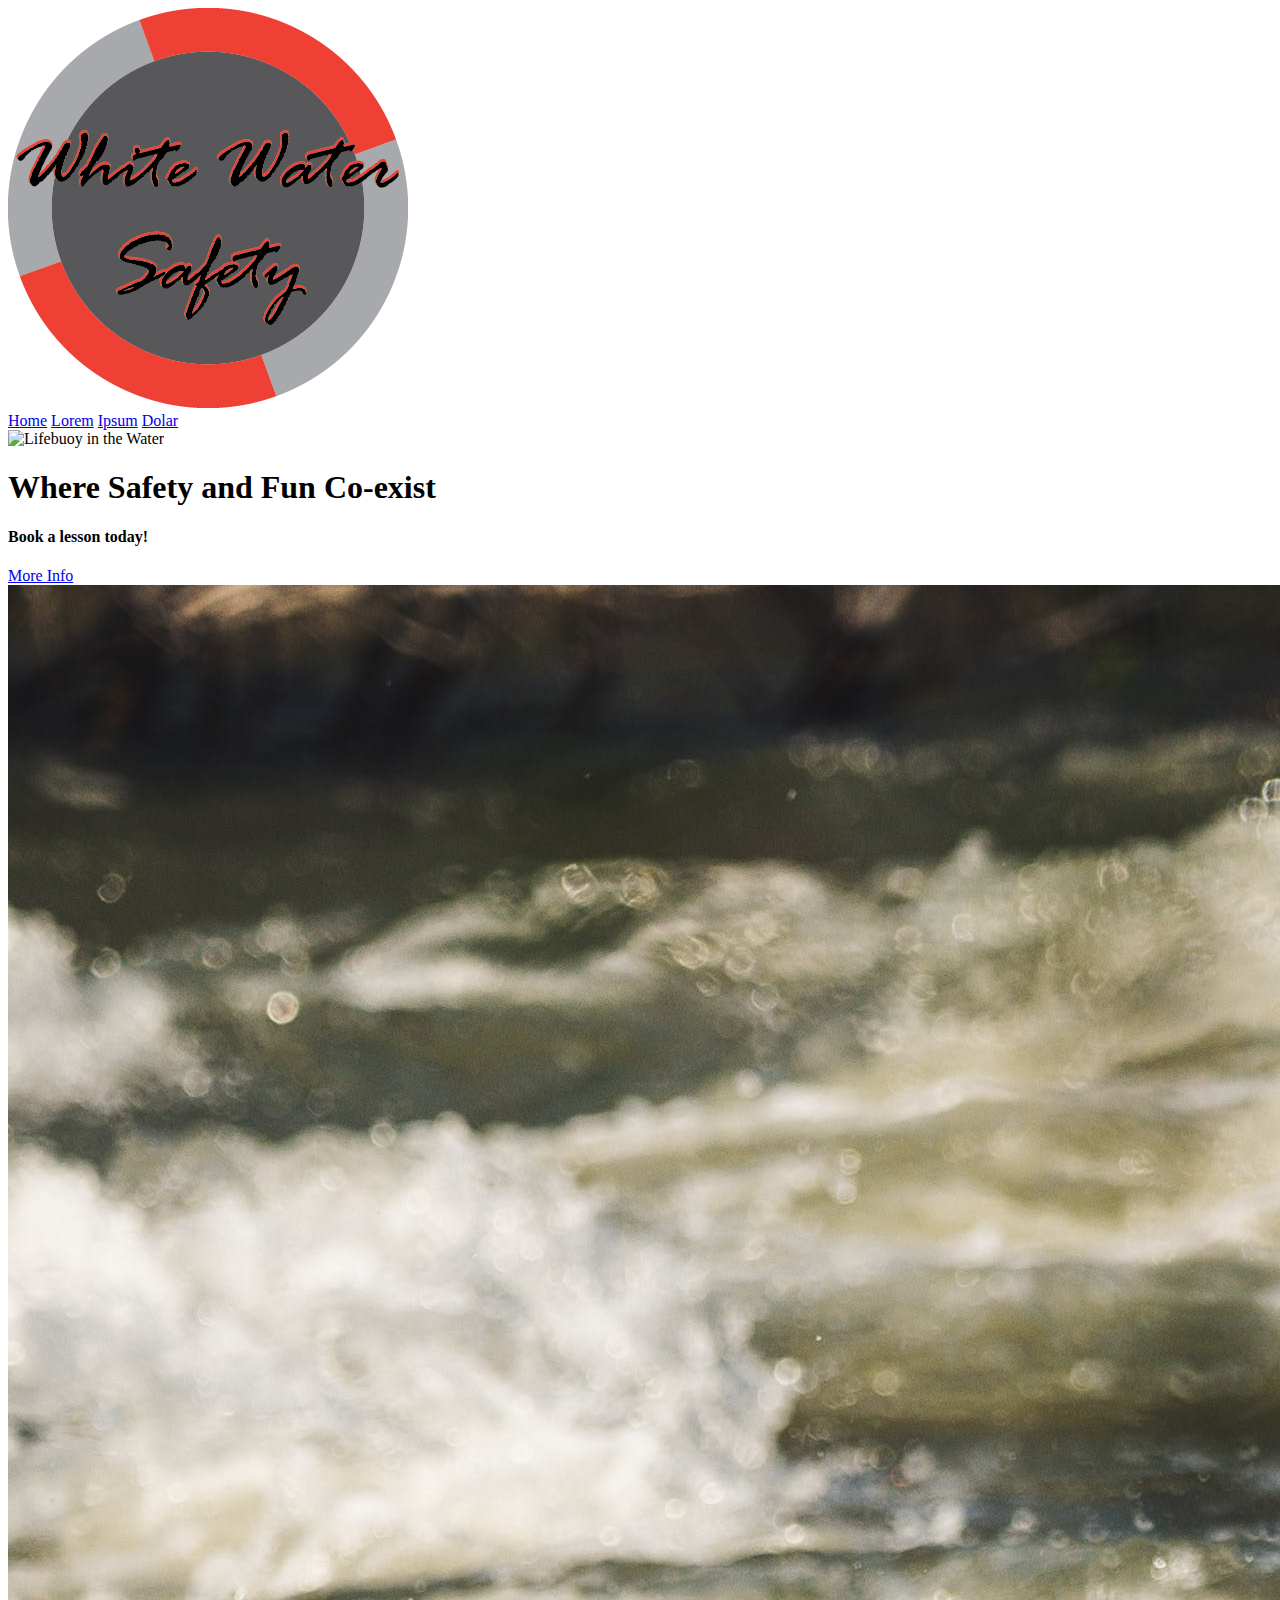
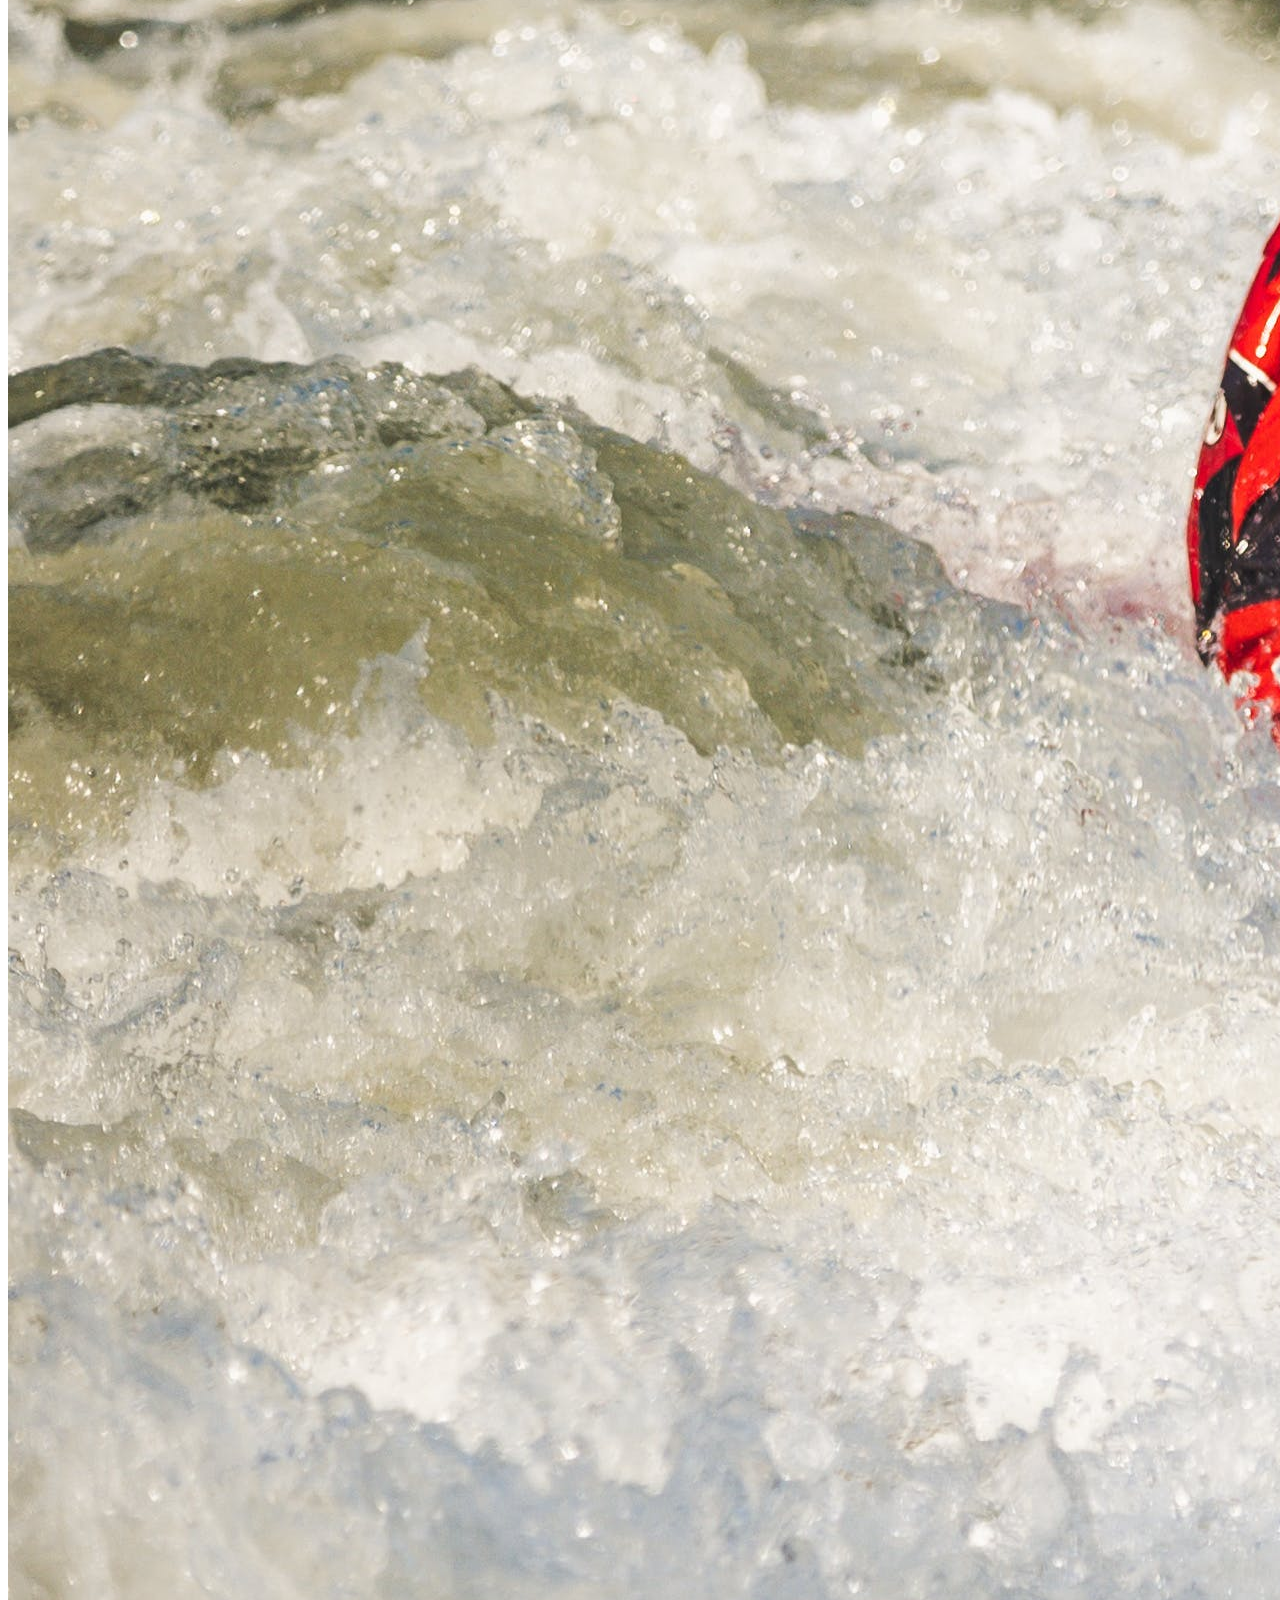
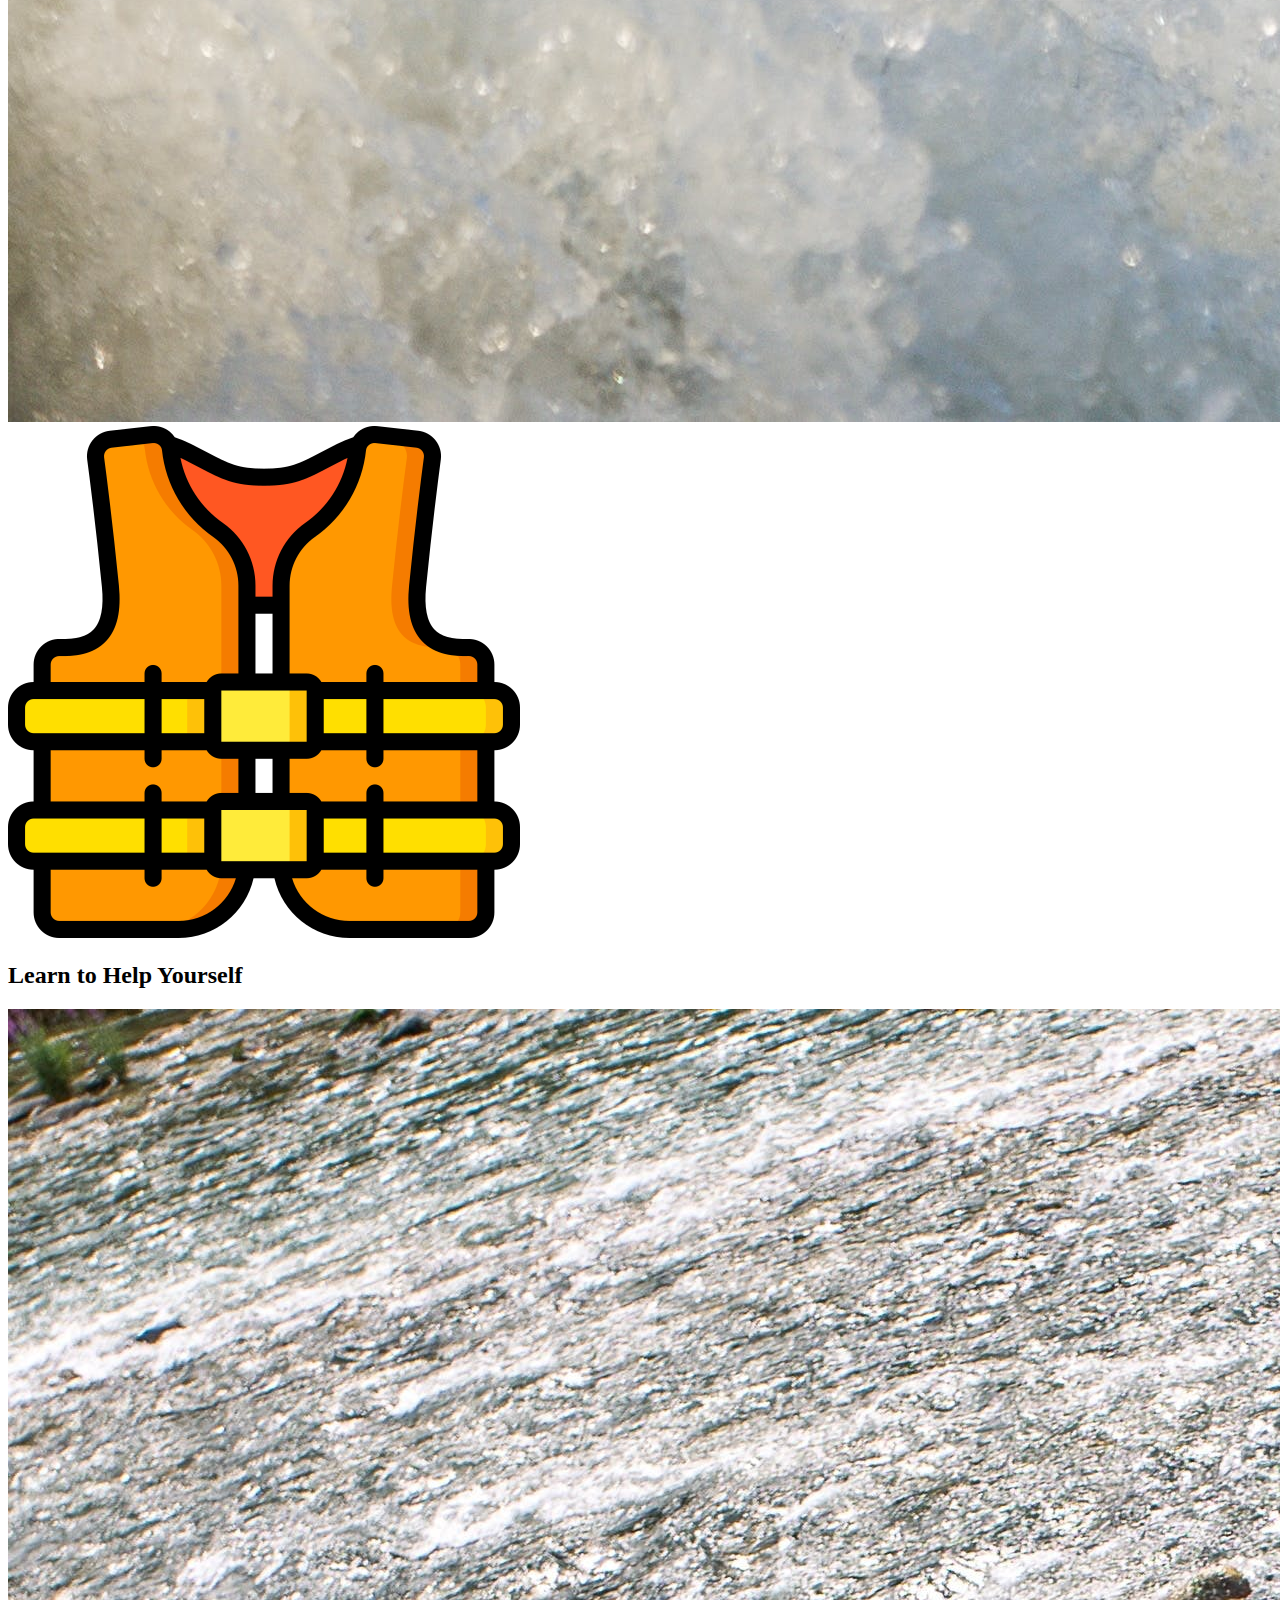
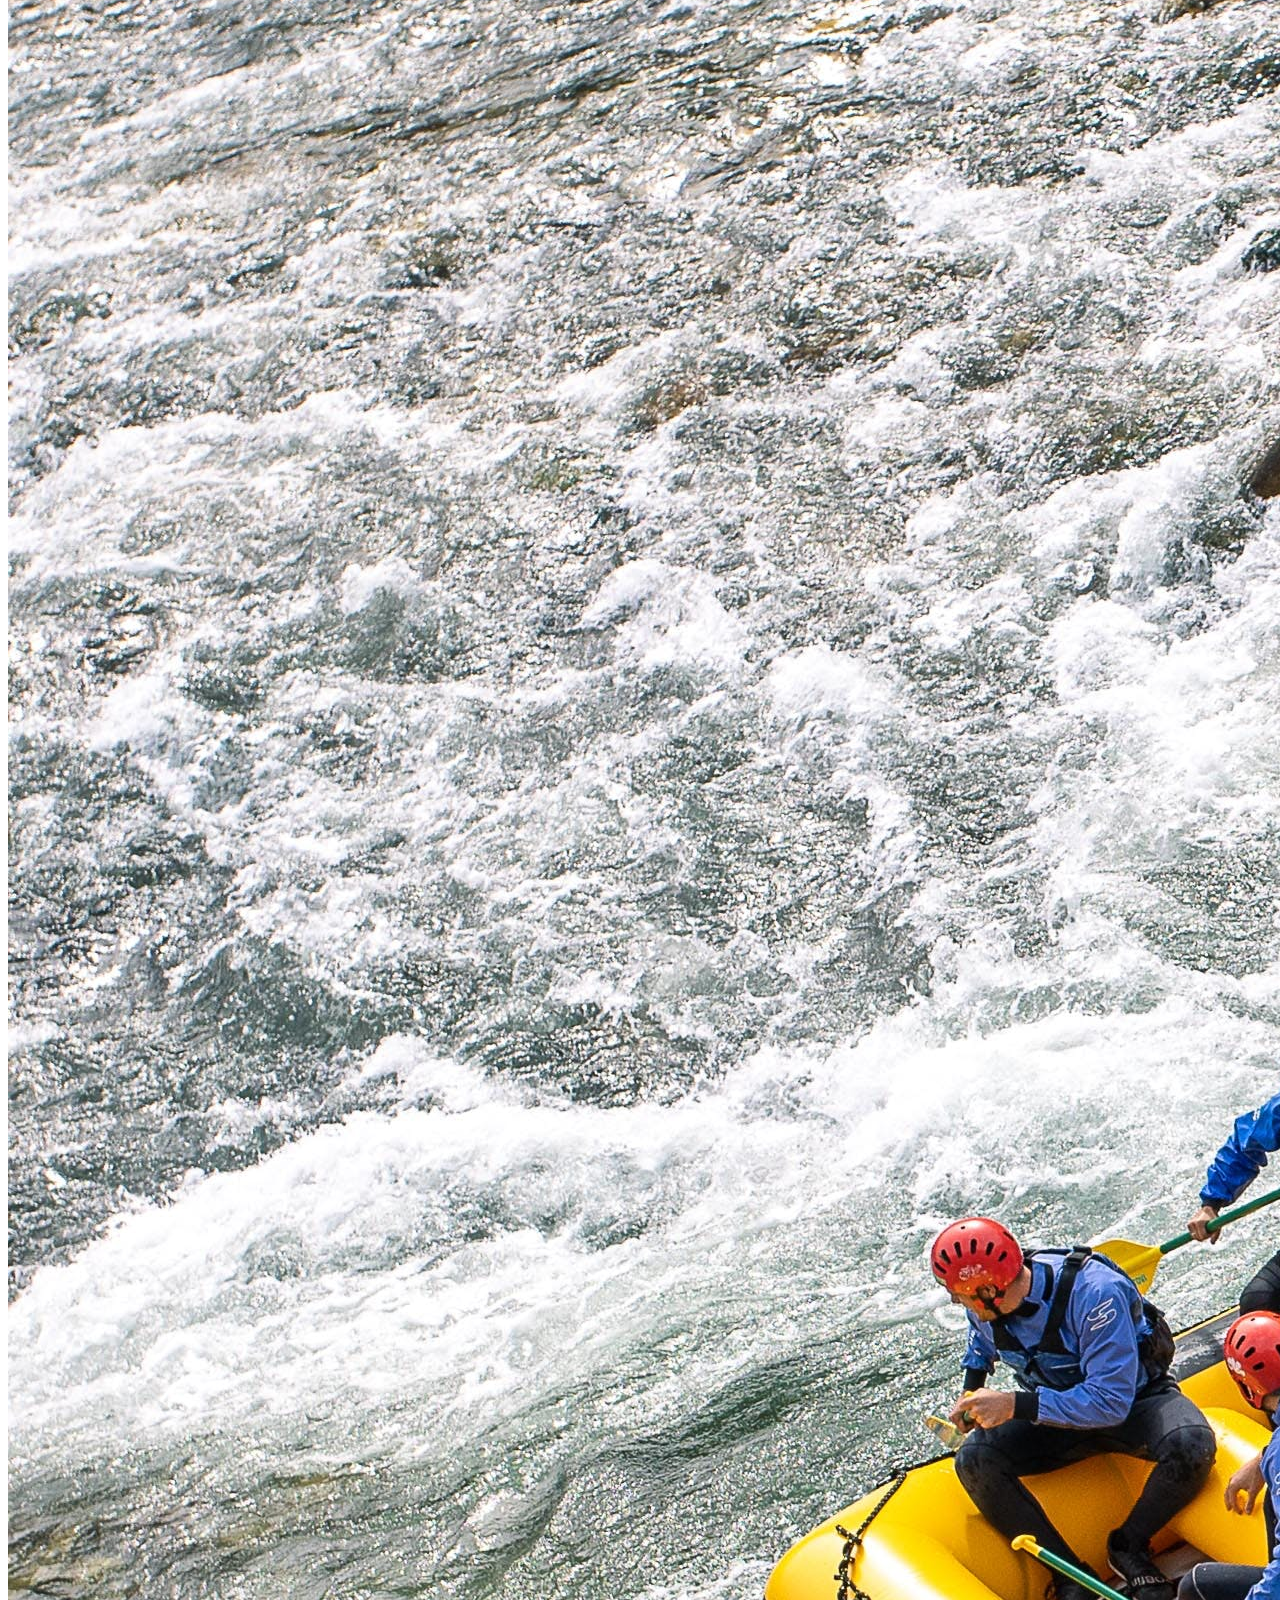
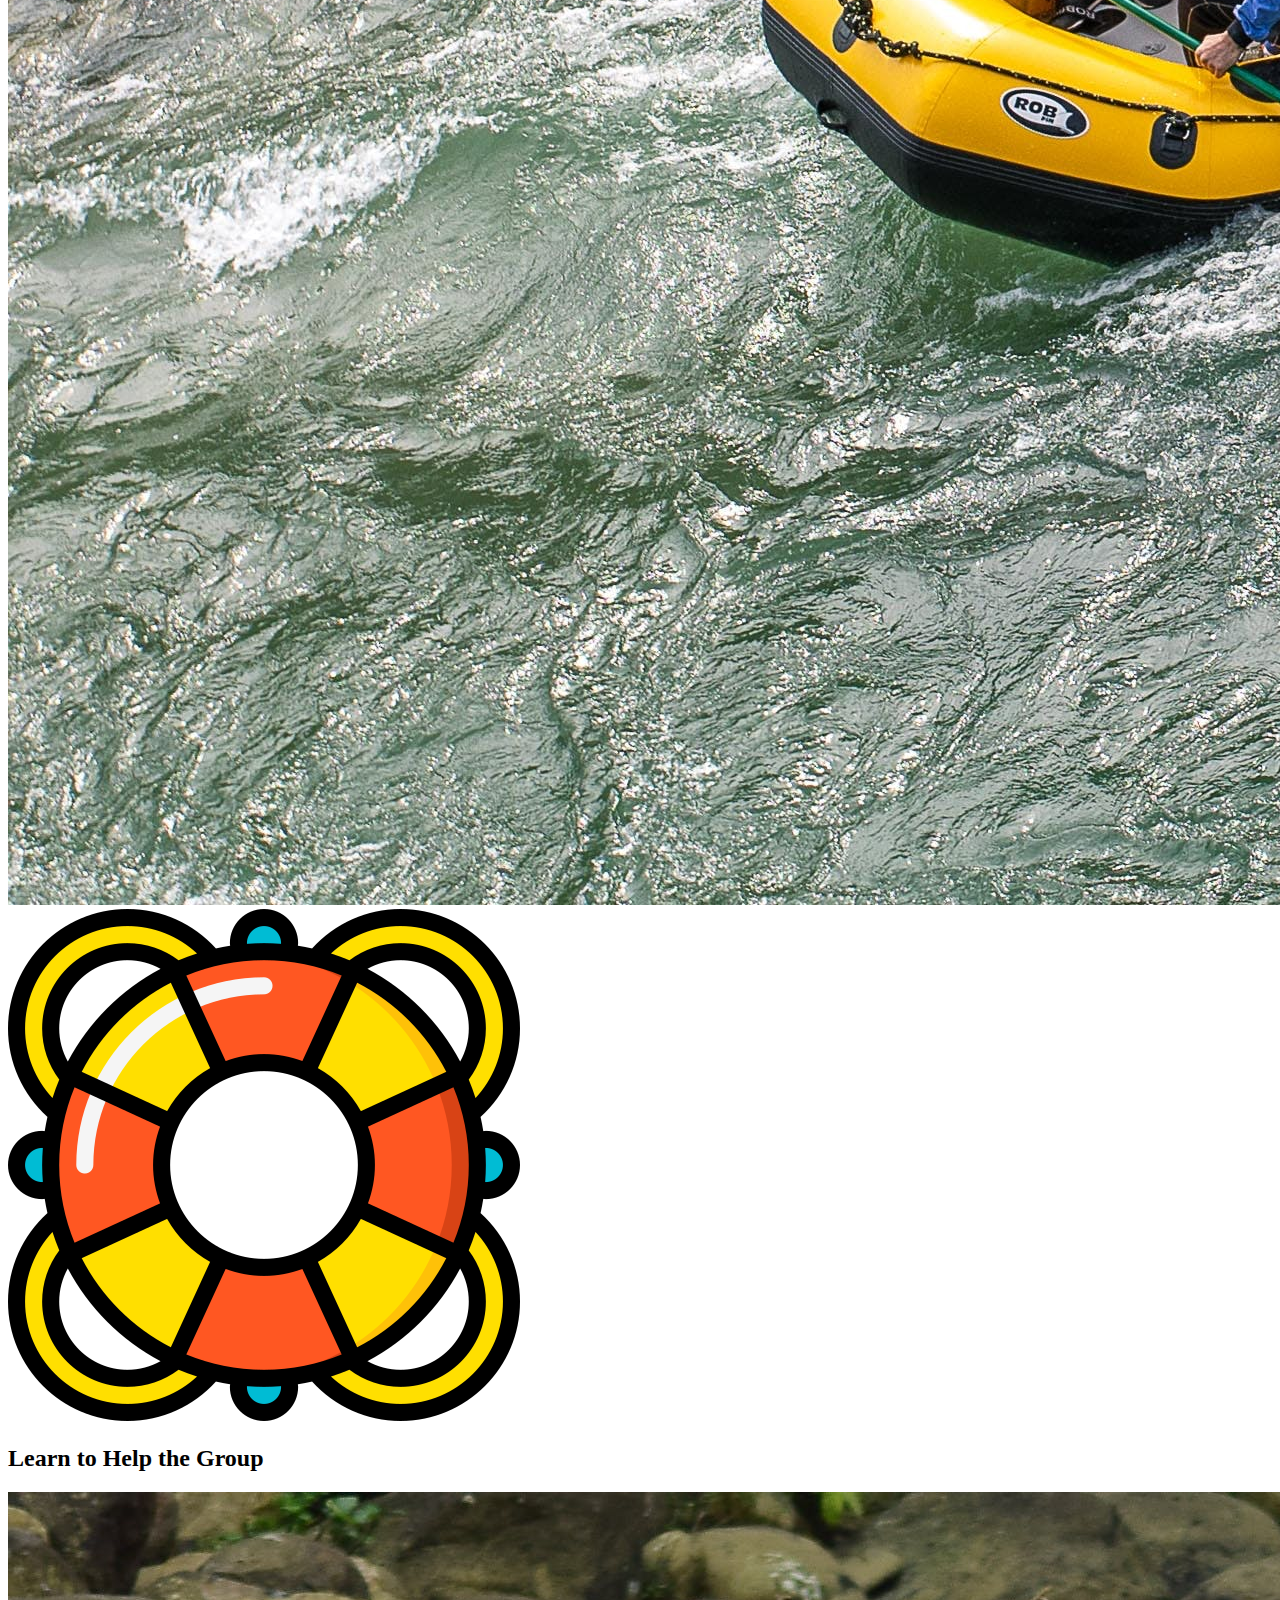
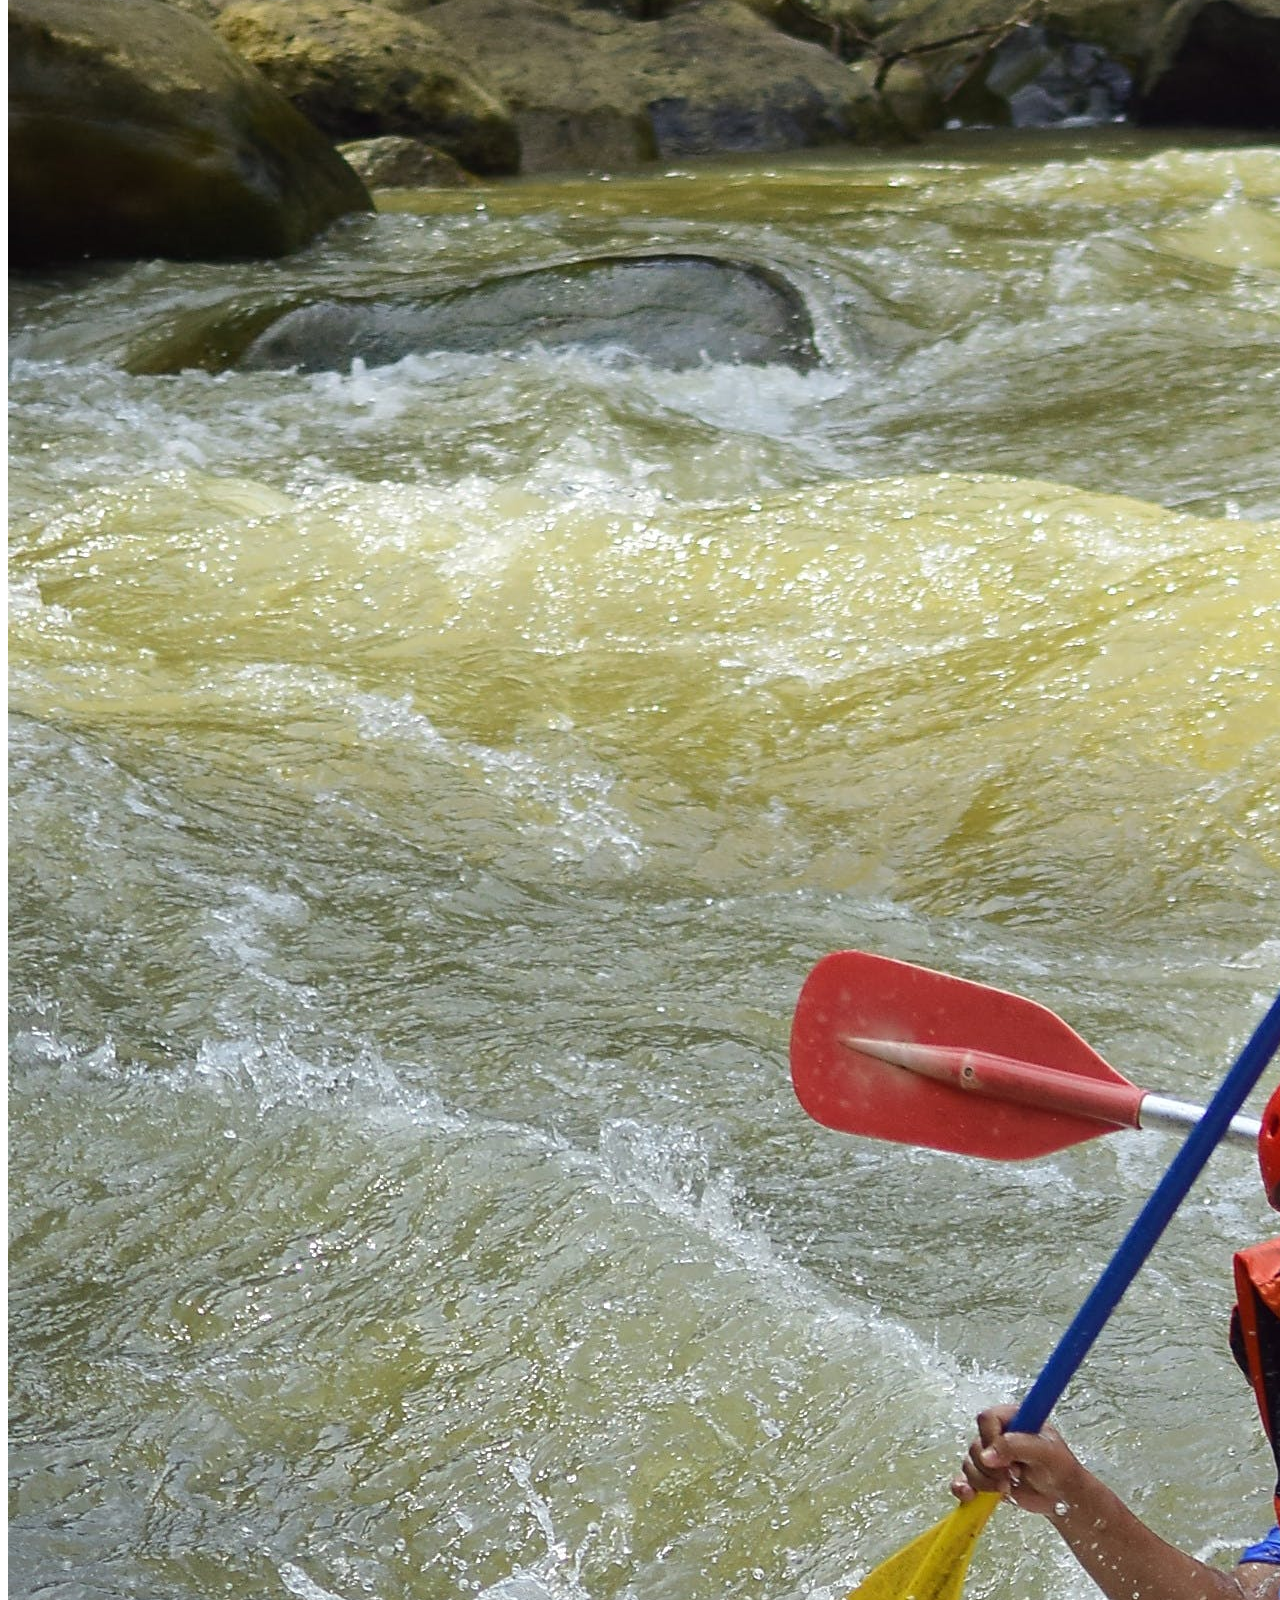
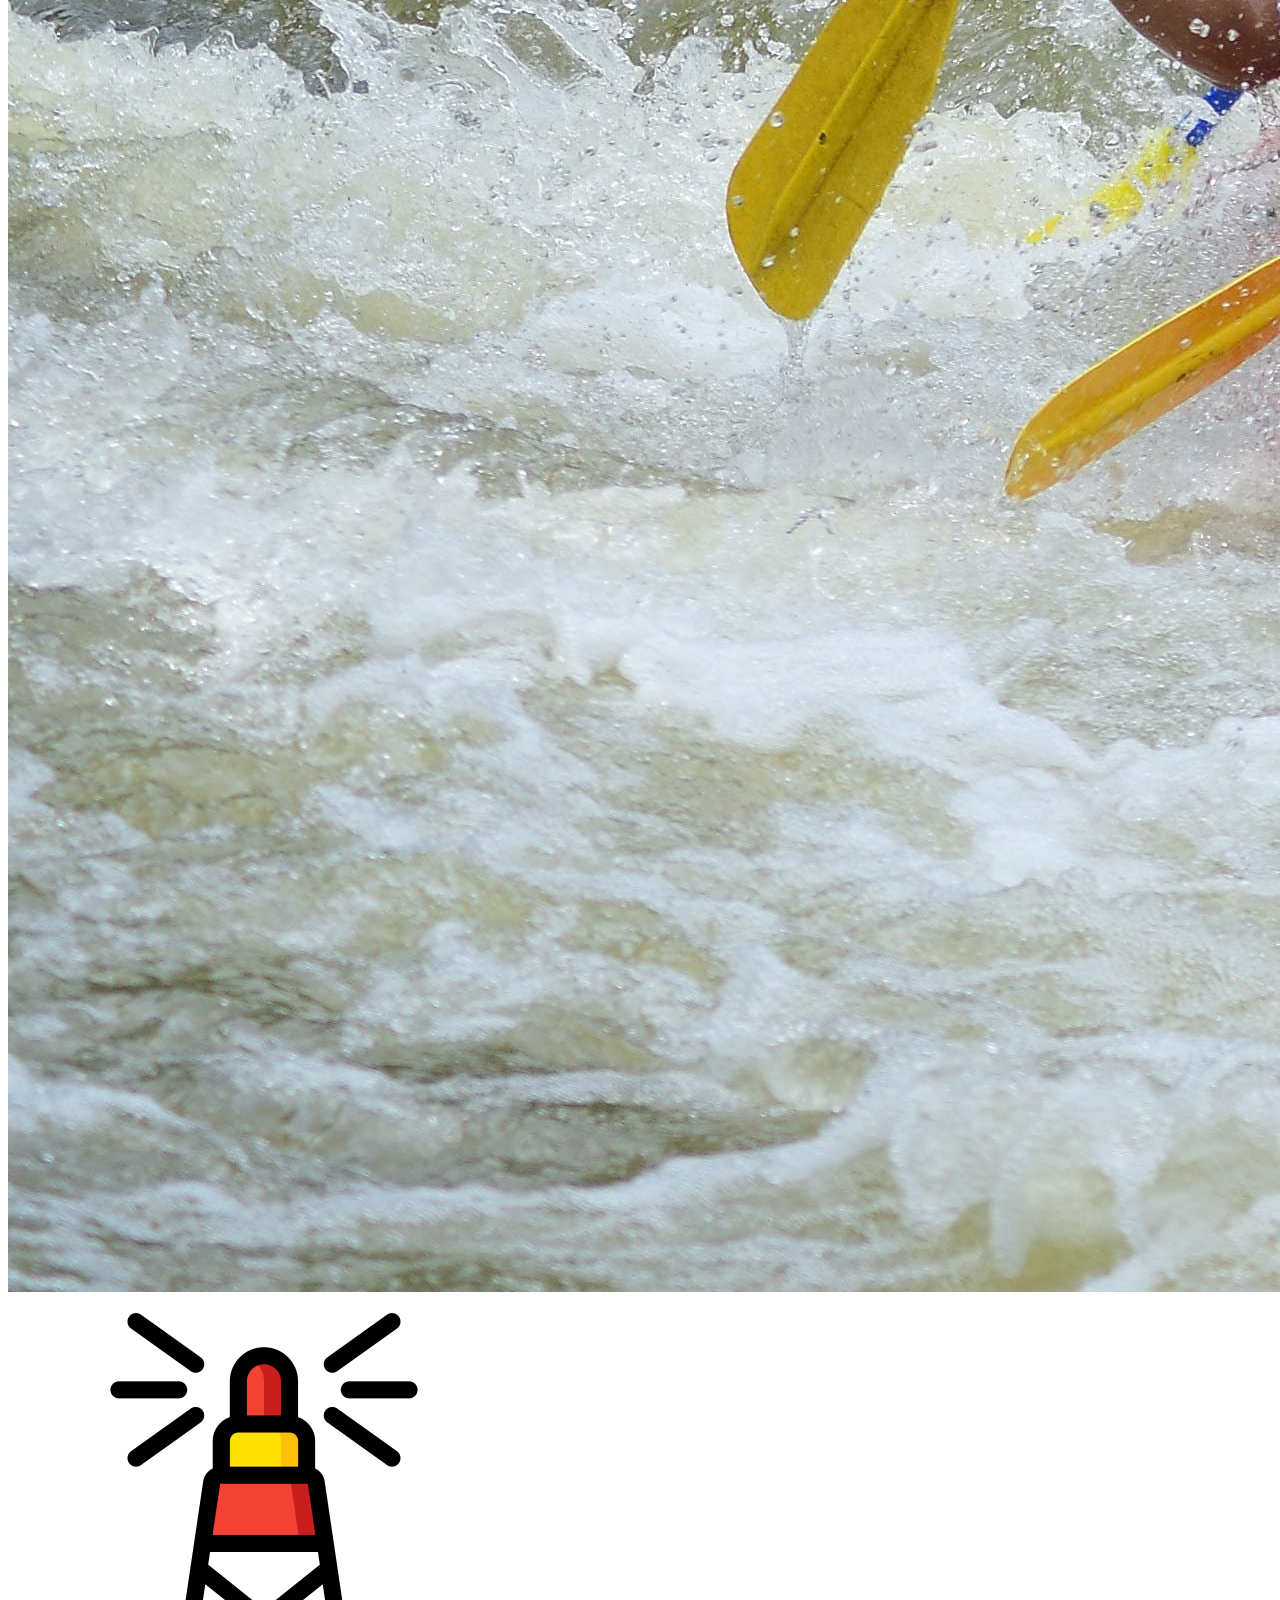
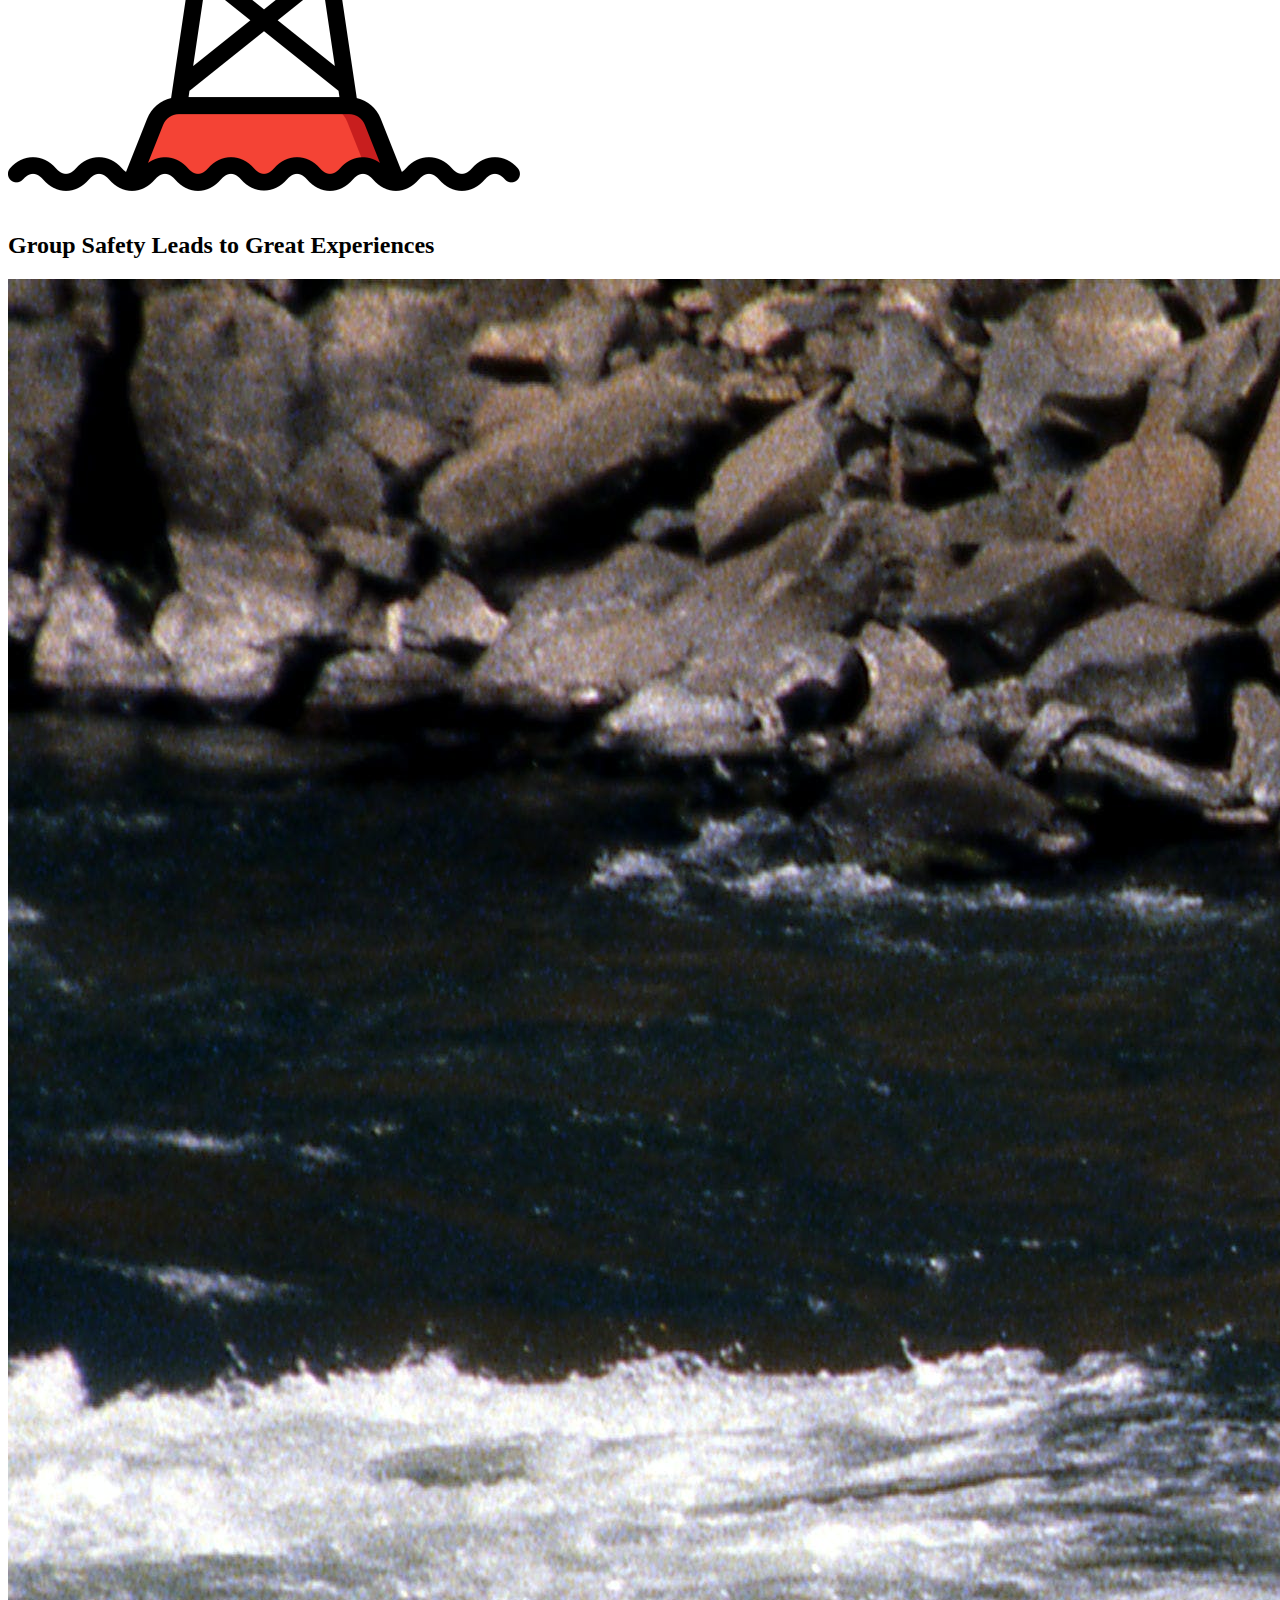
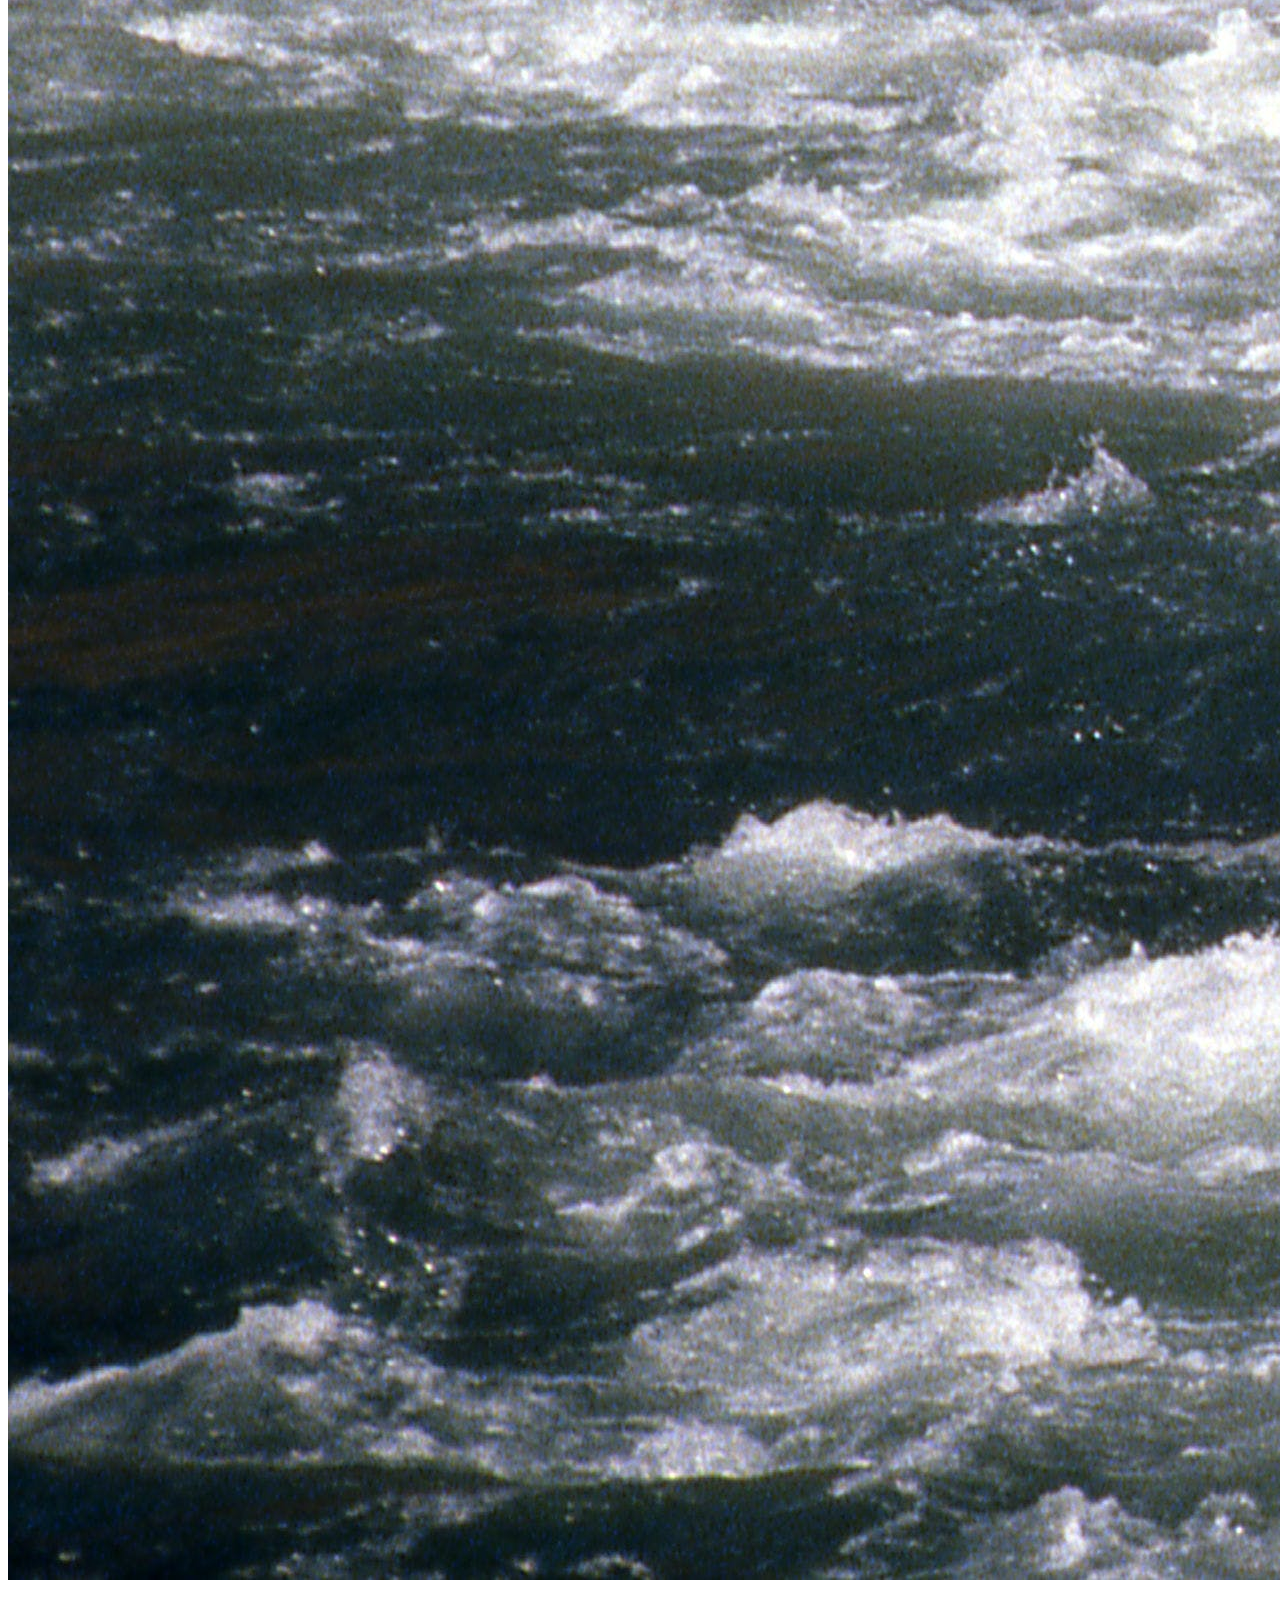
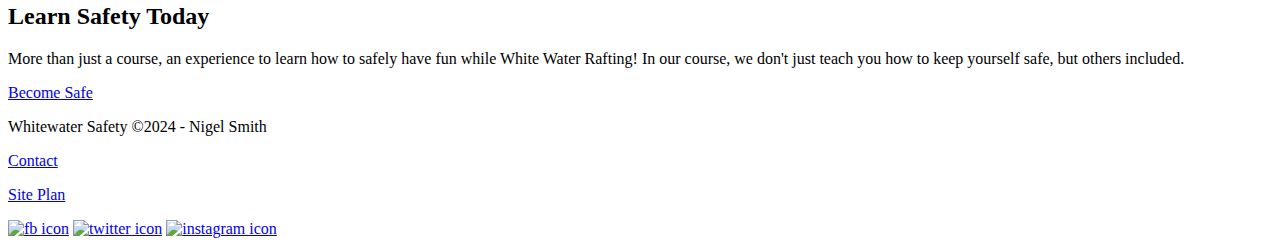
==== wwr/index.html @ cc7f94dc "Big changes" ====
<!DOCTYPE html>
<html lang="en">
<head>
    <meta charset="UTF-8">
    <meta http-equiv="X-UA-Compatible" content="IE=edge">
    <meta name="viewport" content="width=device-width, initial-scale=1.0">
    <title>Whitewater Rafting Safety | Home</title>
</head>
<body>
    <header>
        <a href="#"><img src="img/wws-logo.png" alt="cover image of rafting"></a>
        <nav>
            <a href="#">Home</a>
            <a href="#">Lorem</a>
            <a href="#">Ipsum</a>
            <a href="#">Dolar</a>
        </nav>
    </header>
    <div id="hero">
        <div>
            <img src="img/hero.jpg" alt="Lifebuoy in the Water">
        </div>
        <section id="hero-text">
            <h1>Where Safety and Fun Co-exist</h1>
            <h4>Book a lesson today!</h4>
            <div class="button-box">
                <a href="#contact">More Info</a>
            </div>
        </section>
    </div>
    <main class="home-grid">
        <section class="card-one">
            <img src="img/single.jpg" alt="Solo Raft">
            <img src="img/life-jacket.png" alt="Life Jacket Icon">
            <h2>Learn to Help Yourself</h2>
        </section>
        <section class="card-two">
            <img src="img/group-far.jpg" alt="Group On Raft Far">
            <img src="img/life-ring.png" alt="Life Ring Icon">
            <h2>Learn to Help the Group</h2>
        </section>
        <section class="card-three">
            <img src="img/group-happy.jpg" alt="Group on Raft Happy">
            <img src="img/buoy.png" alt="Buoy Icon">
            <h2>Group Safety Leads to Great Experiences</h2>
        </section>
        <img src="img/group-trouble.jpg" class="msg-img" alt="Group On Raft in Trouble"> 
        <section class="msg">            
            <h2>Learn Safety Today</h2>
            <p>More than just a course, an experience to learn how to safely have fun while White Water Rafting! In our course, we don't just teach you how to keep yourself safe, but others included.</p>
            <a href="one.html" class="join">Become Safe</a>
        </section>
    </main>
    <footer>
        <p> Whitewater Safety &copy;2024 - Nigel Smith</p>
        <p><a href="contact.html">Contact</a></p>
        <p><a href="site-plan-rafting.html">Site Plan</a></p>
        <div class="social">
            <a href="https://facebook.com"><img src="images/facebook.png" alt="fb icon"></a>
            <a href="https://twitter.com"><img src="images/twitter.png" alt="twitter icon"></a>
            <a href="https://instagram.com"><img src="images/instagram.png" alt="instagram icon"></a>
        </div>
    </footer>
</body>
</html>
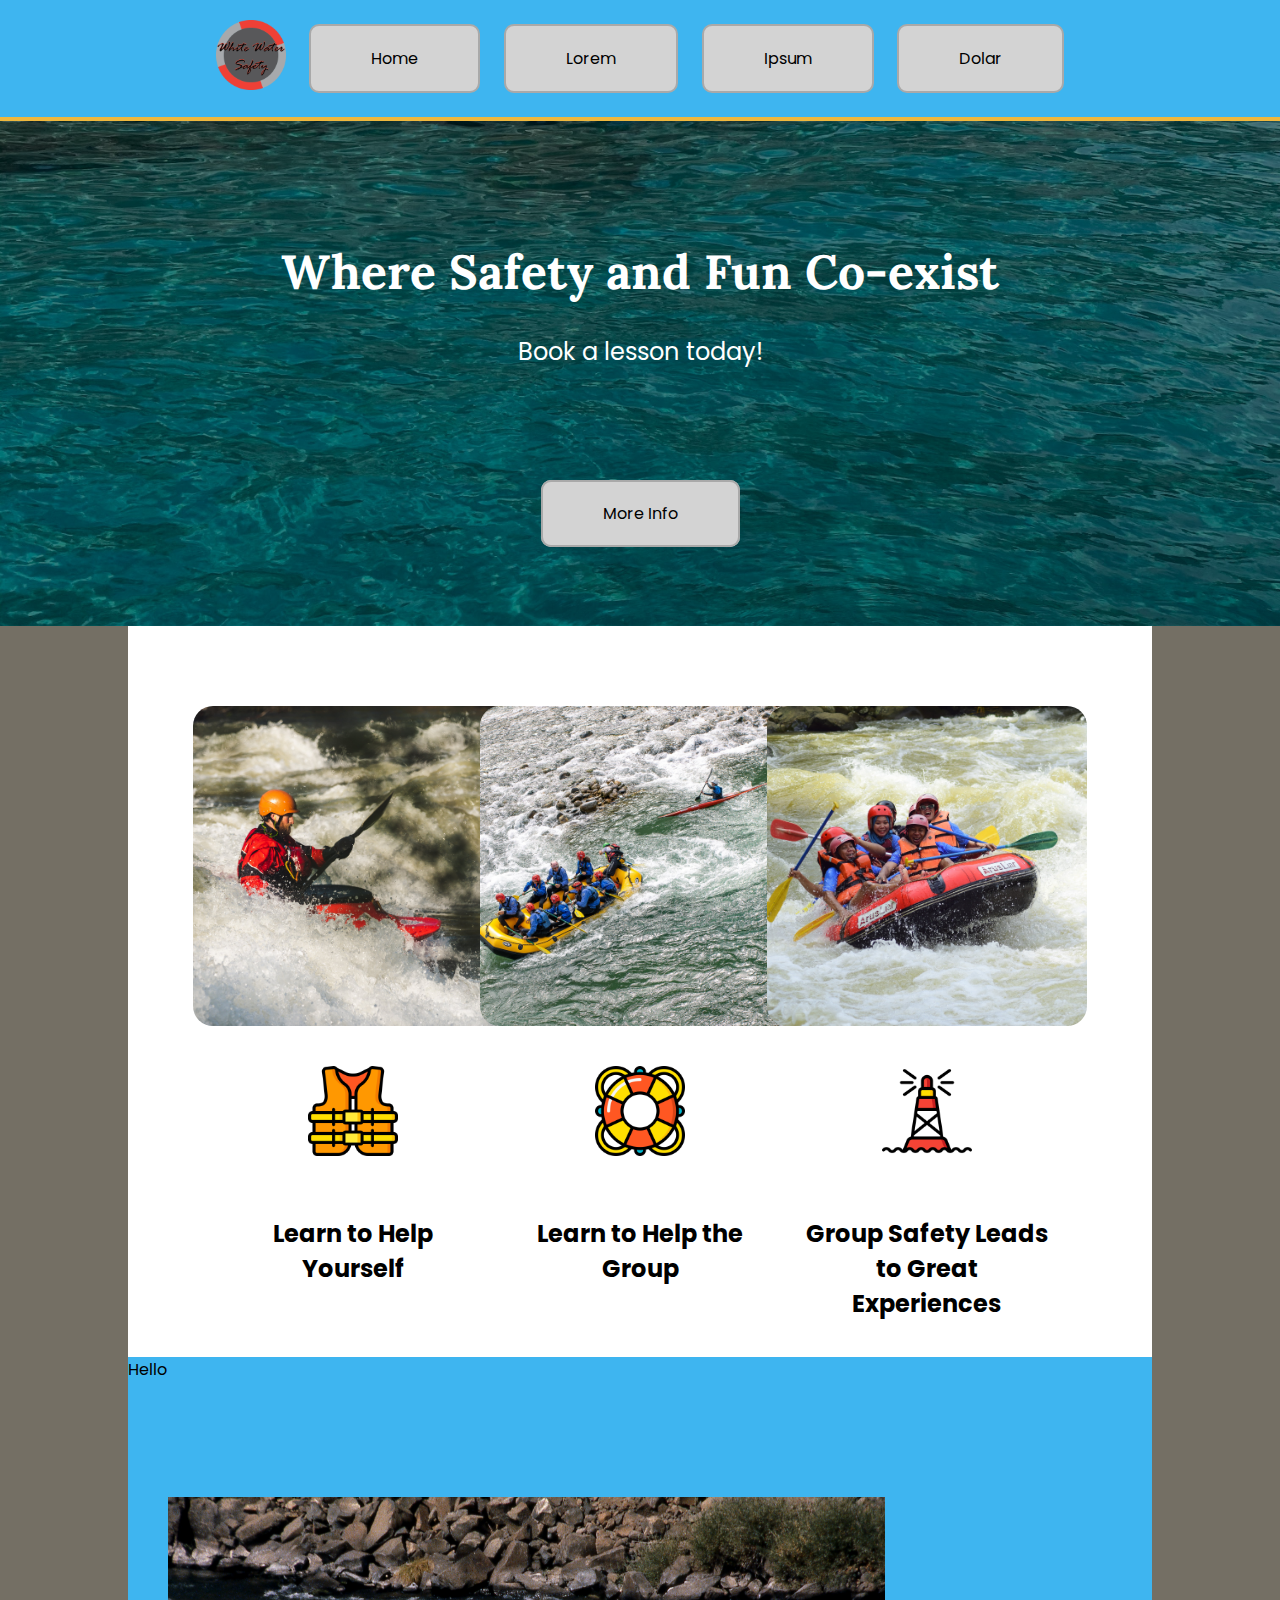
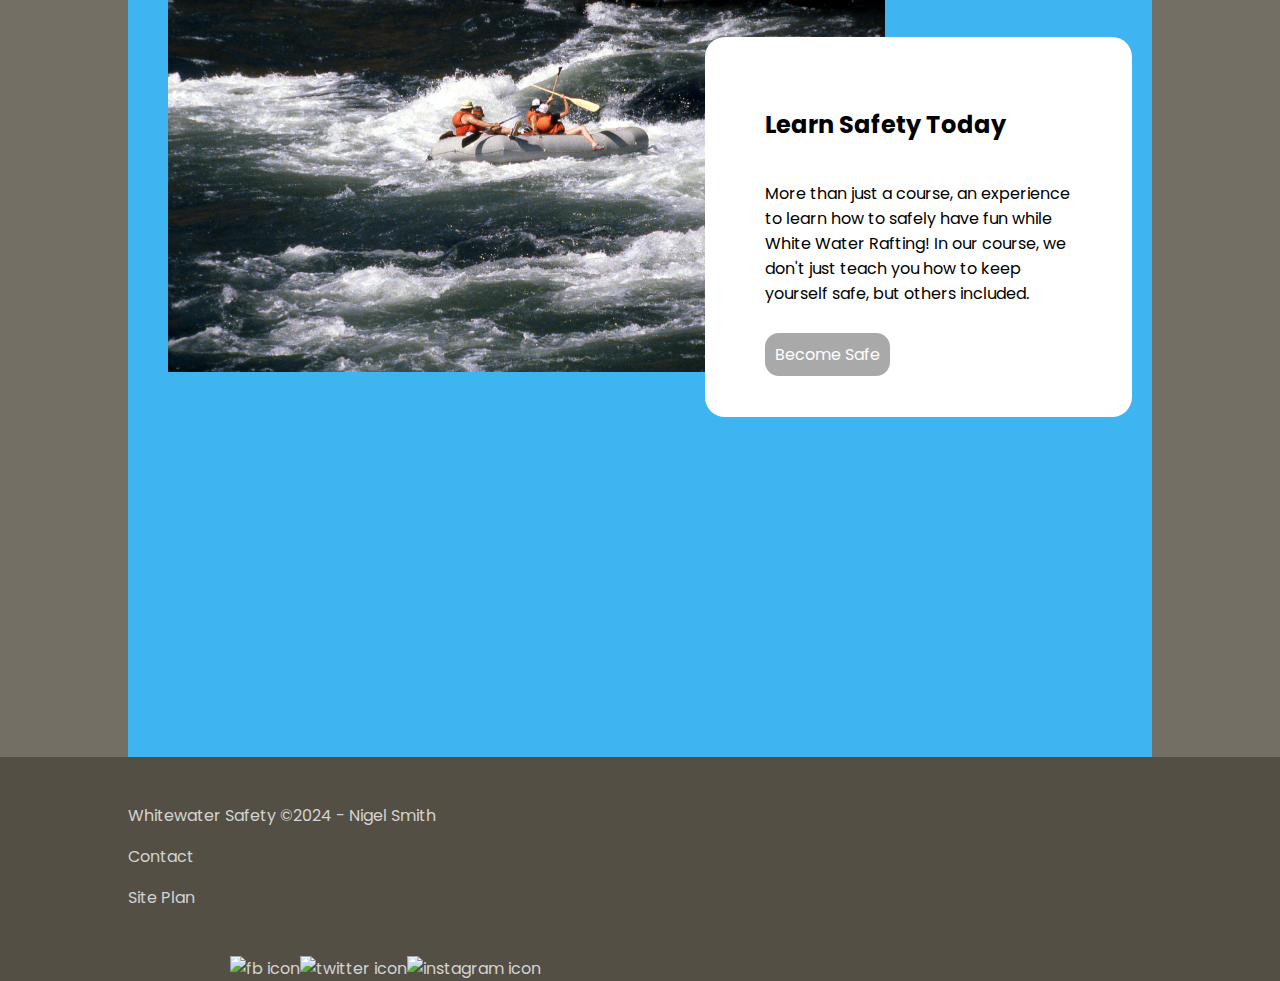
==== commit 0457c006: "big change" ====
--- a/wwr/index.html
+++ b/wwr/index.html
@@ -4,61 +4,71 @@
     <meta charset="UTF-8">
     <meta http-equiv="X-UA-Compatible" content="IE=edge">
     <meta name="viewport" content="width=device-width, initial-scale=1.0">
+    <link rel="stylesheet" href="styles/main.css">
+    <link rel="preconnect" href="https://fonts.googleapis.com">
+    <link rel="preconnect" href="https://fonts.gstatic.com" crossorigin>
+    <link href="https://fonts.googleapis.com/css2?family=Bebas+Neue&family=Lora:ital,wght@0,400;0,500;0,600;1,400;1,500;1,600&family=Poppins:ital,wght@0,300;0,400;0,600;1,300;1,400;1,600&display=swap" rel="stylesheet">  
     <title>Whitewater Rafting Safety | Home</title>
 </head>
 <body>
     <header>
-        <a href="#"><img src="img/wws-logo.png" alt="cover image of rafting"></a>
         <nav>
-            <a href="#">Home</a>
-            <a href="#">Lorem</a>
-            <a href="#">Ipsum</a>
-            <a href="#">Dolar</a>
+            <a href="#"><img class="logo-img" src="img/wws-logo.png" alt="cover image of rafting"></a>  
+            <a href="#" class="button">Home</a>
+            <a href="#" class="button">Lorem</a>
+            <a href="#" class="button">Ipsum</a>
+            <a href="#" class="button">Dolar</a>
         </nav>
     </header>
     <div id="hero">
-        <div>
-            <img src="img/hero.jpg" alt="Lifebuoy in the Water">
-        </div>
         <section id="hero-text">
             <h1>Where Safety and Fun Co-exist</h1>
             <h4>Book a lesson today!</h4>
             <div class="button-box">
-                <a href="#contact">More Info</a>
+                <a href="#contact" class="button">More Info</a>
             </div>
         </section>
     </div>
     <main class="home-grid">
-        <section class="card-one">
-            <img src="img/single.jpg" alt="Solo Raft">
-            <img src="img/life-jacket.png" alt="Life Jacket Icon">
-            <h2>Learn to Help Yourself</h2>
-        </section>
-        <section class="card-two">
-            <img src="img/group-far.jpg" alt="Group On Raft Far">
-            <img src="img/life-ring.png" alt="Life Ring Icon">
-            <h2>Learn to Help the Group</h2>
-        </section>
-        <section class="card-three">
-            <img src="img/group-happy.jpg" alt="Group on Raft Happy">
-            <img src="img/buoy.png" alt="Buoy Icon">
-            <h2>Group Safety Leads to Great Experiences</h2>
-        </section>
-        <img src="img/group-trouble.jpg" class="msg-img" alt="Group On Raft in Trouble"> 
-        <section class="msg">            
-            <h2>Learn Safety Today</h2>
-            <p>More than just a course, an experience to learn how to safely have fun while White Water Rafting! In our course, we don't just teach you how to keep yourself safe, but others included.</p>
-            <a href="one.html" class="join">Become Safe</a>
-        </section>
+        <div id="grid">   
+            <section class="card-one card">
+                <img class="thm" src="img/single.jpg" alt="Solo Raft">
+                <img class="icon" src="img/life-jacket.png" alt="Life Jacket Icon">
+                <h2>Learn to Help Yourself</h2>
+            </section>
+            <section class="card-two card">
+                <img class="thm" src="img/group-far.jpg" alt="Group On Raft Far">
+                <img class="icon" src="img/life-ring.png" alt="Life Ring Icon">
+                <h2>Learn to Help the Group</h2>
+            </section>
+            <section class="card-three card">
+                <img class="thm" src="img/group-happy.jpg" alt="Group on Raft Happy">
+                <img class="icon" src="img/buoy.png" alt="Buoy Icon">
+                <h2>Group Safety Leads to Great Experiences</h2>
+            </section>
+        </div>
+        <div id="bottom">
+            <div id="message">
+                <img src="img/group-trouble.jpg" class="msg-img" alt="Group On Raft in Trouble"> 
+                <section class="msg">            
+                    <h2>Learn Safety Today</h2>
+                    <p>More than just a course, an experience to learn how to safely have fun while White Water Rafting! In our course, we don't just teach you how to keep yourself safe, but others included.</p>
+                    <a class="button-small" href="one.html" class="join">Become Safe</a>
+                </section>
+            </div>
+            <p>Hello</p>
+        </div>
     </main>
     <footer>
-        <p> Whitewater Safety &copy;2024 - Nigel Smith</p>
-        <p><a href="contact.html">Contact</a></p>
-        <p><a href="site-plan-rafting.html">Site Plan</a></p>
-        <div class="social">
-            <a href="https://facebook.com"><img src="images/facebook.png" alt="fb icon"></a>
-            <a href="https://twitter.com"><img src="images/twitter.png" alt="twitter icon"></a>
-            <a href="https://instagram.com"><img src="images/instagram.png" alt="instagram icon"></a>
+        <div>
+            <p> Whitewater Safety &copy;2024 - Nigel Smith</p>
+            <p><a href="contact.html">Contact</a></p>
+            <p><a href="site-plan-rafting.html">Site Plan</a></p>
+            <div class="social">
+                <a href="https://facebook.com"><img src="images/facebook.png" alt="fb icon"></a>
+                <a href="https://twitter.com"><img src="images/twitter.png" alt="twitter icon"></a>
+                <a href="https://instagram.com"><img src="images/instagram.png" alt="instagram icon"></a>
+            </div>
         </div>
     </footer>
 </body>
--- a/wwr/styles/main.css
+++ b/wwr/styles/main.css
@@ -0,0 +1,195 @@
+.logo-img {
+    width: 70px;
+    margin: 0;
+}
+html, body {
+    margin: 0;
+    background-color: #746F64;
+}
+
+
+header {
+    display: flex;
+    width: 100%;
+    text-align: center;
+    padding: 20px 0;
+    margin: 0;
+    background-color: #3EB5F0;
+    justify-content: center;
+    border-bottom: 4px solid #F0B83E;
+}
+
+header nav {
+    display: flex;
+    justify-content: space-evenly;
+    align-items: center;
+    width: 70%;
+    max-width: 1200px;
+}
+
+a.button {
+    background-color: lightgray;
+    padding: 20px 60px;
+    border-radius: 10px;
+    transition: 0.3s;
+    color: black;
+    border: 2px solid darkgray;
+
+}
+
+a.button:hover, a.button-small:hover {
+    background-color: #F0B83E;
+}
+
+
+a {
+    text-decoration: none;
+    font-family: 'Poppins', sans-serif;
+}
+
+#hero {
+    width: 100%;
+    text-align: center;
+    background-image:  linear-gradient(rgba(0, 0, 0, 0.5), rgba(0, 0, 0, 0.5)), url(../img/hero.jpg);
+    background-position: center;
+    background-repeat: no-repeat;
+    background-size: cover;
+}
+
+#hero-text {
+    width: 80%;
+    color: white;
+    margin: auto;
+    padding: 120px 20px 100px 20px;
+}
+
+h1 {
+    font-family: 'Lora', serif;
+    margin: 0;
+    font-size: 3em;
+}
+
+h2 {
+    font-family: 'Poppins', sans-serif;
+}
+
+h4 {
+    font-family: 'Poppins', sans-serif;
+    font-size: 1.5em;
+    font-weight: 400;
+}
+
+div img {
+    width: 100%;
+}
+
+.button-box {
+    padding-top: 100px;
+}
+
+#grid {
+    display: flex;
+    flex-direction: row;
+    width: 80%;
+    margin: auto;
+    justify-content: space-between;
+    padding: 0;
+}
+
+section.card {
+    width: 30%;
+    display: flex; 
+    flex-direction: column;
+    align-items: center;
+    text-align: center;
+}
+
+main {
+    width: 80%;
+    margin: auto;
+    background-color: white;
+    padding-top: 80px;
+}
+
+img.thm {
+    width: 320px;
+    object-fit: cover;
+    height: 320px;
+    border-radius: 20px;
+}
+
+img.icon {
+    width: 90px;
+    padding: 40px;
+}
+
+.msg-img {
+    width: 70%;
+    padding: 40px;
+    position: absolute;
+    top: 100px;
+    left: 0;
+}
+
+#message {
+    width: 100%;
+    background-color: #3EB5F0;
+    position: relative;
+
+}
+
+p {
+    font-family: 'Poppins', sans-serif;
+}
+
+section.msg {
+    position: absolute;
+    right: 20px;
+    width: 30%;
+    top: 280px;
+    background-color: white;
+    padding: 50px 60px;
+    border-radius: 20px;
+}
+section.msg h2, section.msg p {
+    padding-bottom: 20px;
+}
+
+
+.button-small {
+    transition: 0.3s;
+    padding: 10px;
+    border-radius: 14px;
+    background-color: darkgray;
+    color: white;
+}
+
+div#bottom {
+    width: 100%;
+    background-color: #3EB5F0;
+    height: 1000px;
+}
+
+footer {
+    background-color: #544F44;
+    display: block;
+    color: lightgray;
+}
+
+footer div {
+    width: 80%;
+    margin: auto;
+    padding-top: 30px;
+}
+
+footer a {
+    color: lightgray;
+    text-decoration: solid;
+    text-decoration-color: darkgray;
+    text-decoration-thickness: 2px;
+}
+
+.social {
+    display: flex;
+
+}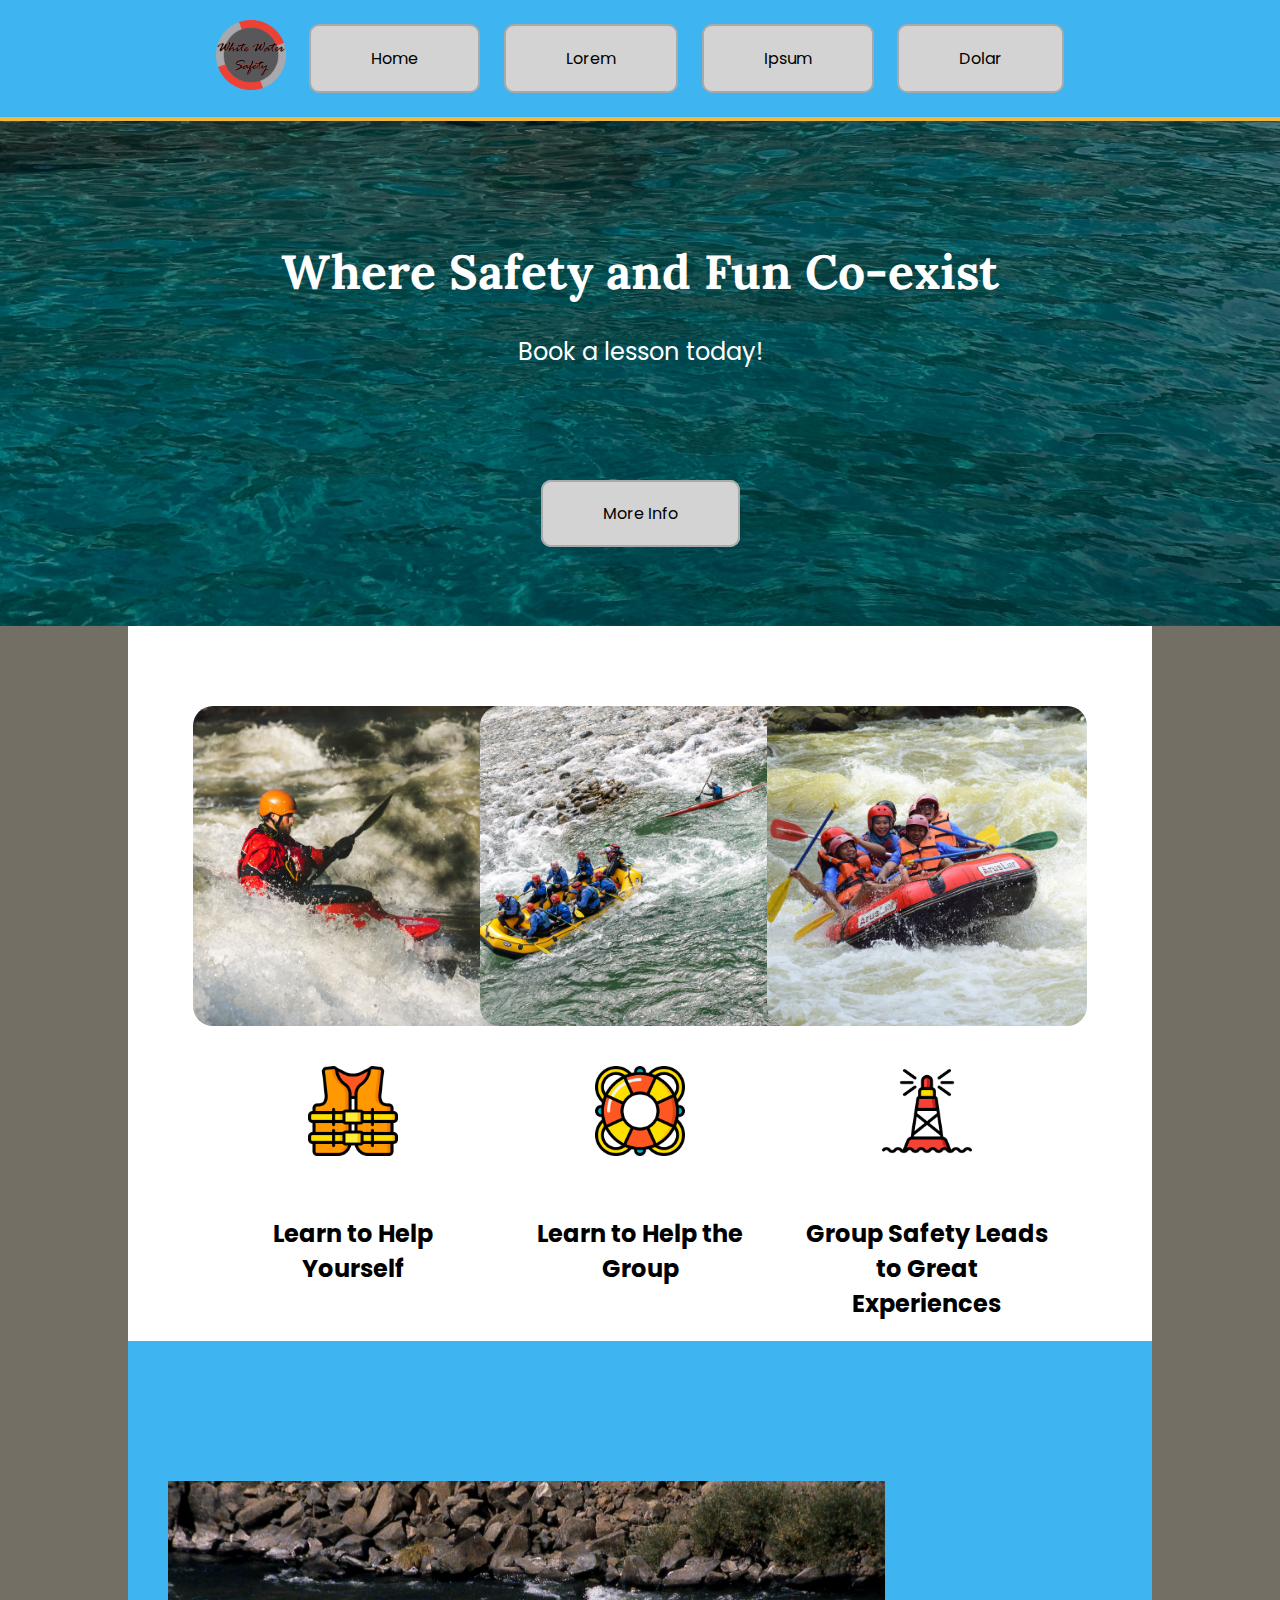
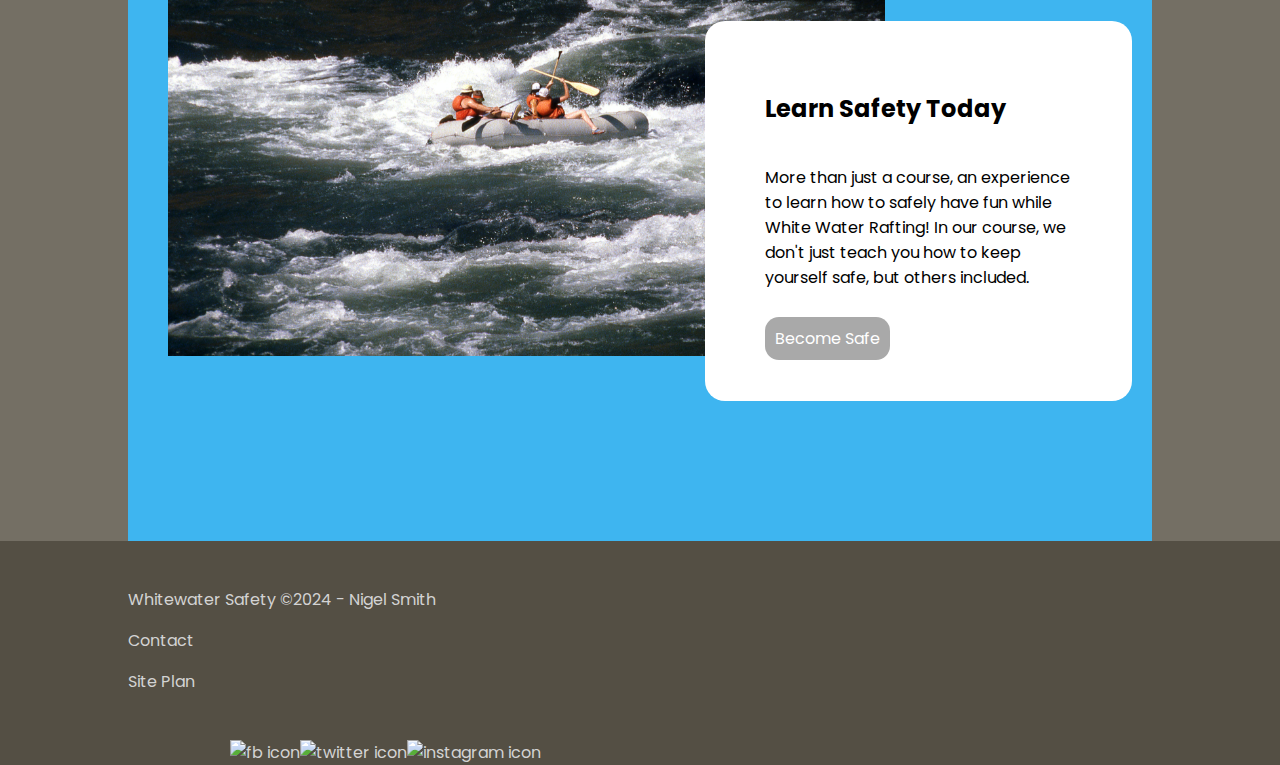
==== commit 92ef8c12: "bug-fix" ====
--- a/wwr/index.html
+++ b/wwr/index.html
@@ -20,6 +20,7 @@
             <a href="#" class="button">Dolar</a>
         </nav>
     </header>
+
     <div id="hero">
         <section id="hero-text">
             <h1>Where Safety and Fun Co-exist</h1>
@@ -29,6 +30,7 @@
             </div>
         </section>
     </div>
+    <div class="content">
     <main class="home-grid">
         <div id="grid">   
             <section class="card-one card">
@@ -56,9 +58,9 @@
                     <a class="button-small" href="one.html" class="join">Become Safe</a>
                 </section>
             </div>
-            <p>Hello</p>
         </div>
     </main>
+    </div>
     <footer>
         <div>
             <p> Whitewater Safety &copy;2024 - Nigel Smith</p>
--- a/wwr/styles/main.css
+++ b/wwr/styles/main.css
@@ -167,7 +167,7 @@
 div#bottom {
     width: 100%;
     background-color: #3EB5F0;
-    height: 1000px;
+    height: 800px;
 }
 
 footer {
@@ -192,4 +192,9 @@
 .social {
     display: flex;
 
+}
+
+.content {
+    max-width: 1600px;
+    margin: auto;
 }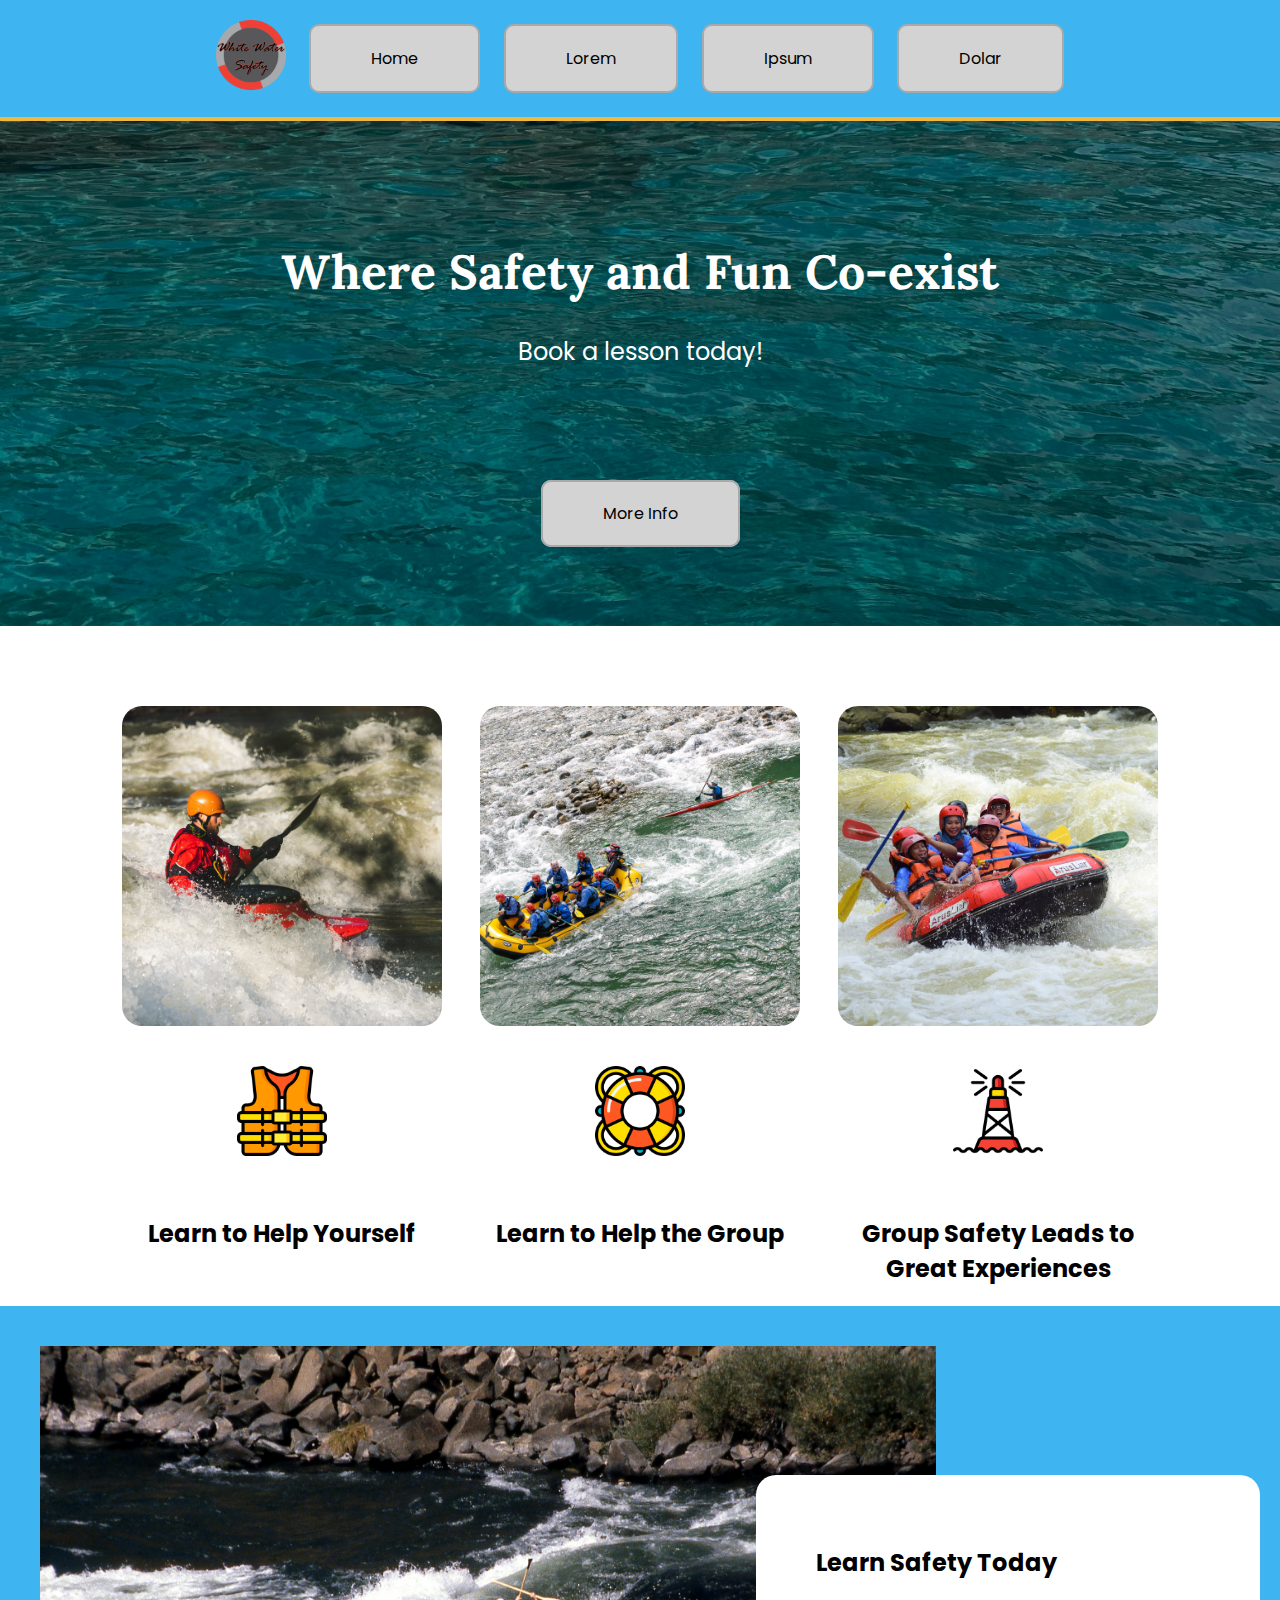
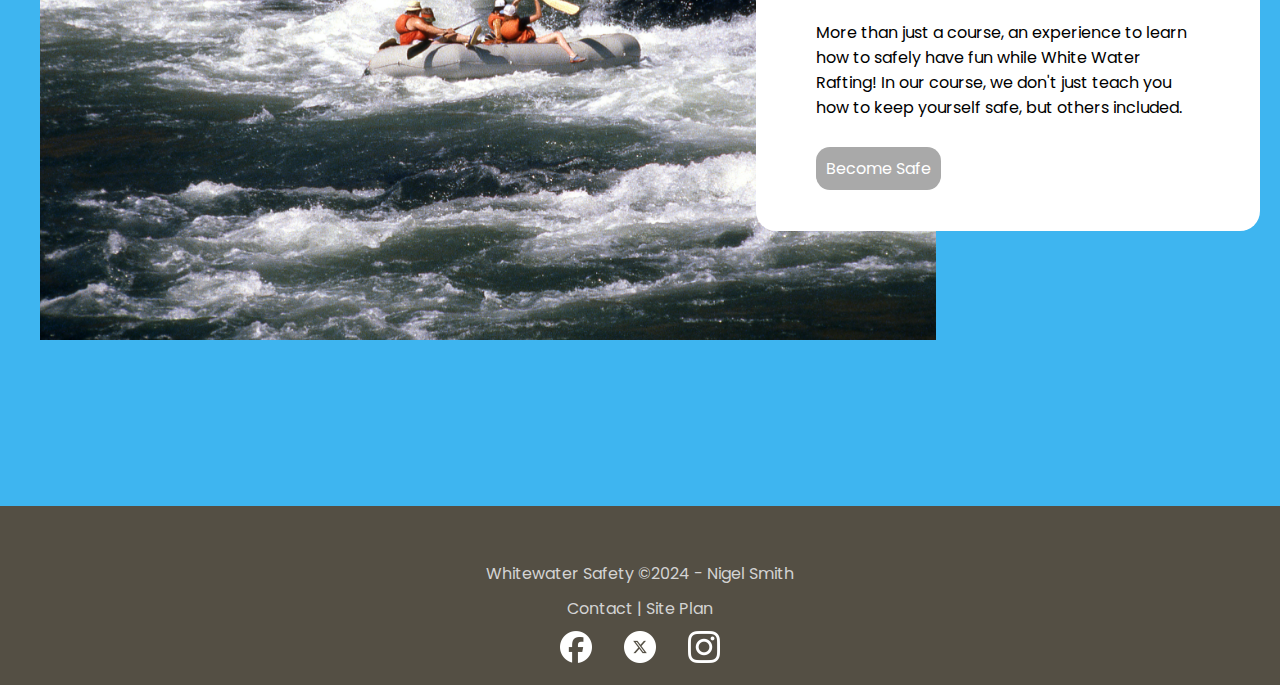
==== commit 8c2884c3: "FIXED" ====
--- a/wwr/index.html
+++ b/wwr/index.html
@@ -20,7 +20,7 @@
             <a href="#" class="button">Dolar</a>
         </nav>
     </header>
-
+    <div class="content">
     <div id="hero">
         <section id="hero-text">
             <h1>Where Safety and Fun Co-exist</h1>
@@ -30,7 +30,6 @@
             </div>
         </section>
     </div>
-    <div class="content">
     <main class="home-grid">
         <div id="grid">   
             <section class="card-one card">
@@ -55,24 +54,24 @@
                 <section class="msg">            
                     <h2>Learn Safety Today</h2>
                     <p>More than just a course, an experience to learn how to safely have fun while White Water Rafting! In our course, we don't just teach you how to keep yourself safe, but others included.</p>
-                    <a class="button-small" href="one.html" class="join">Become Safe</a>
+                    <a class="button-small join" href="one.html">Become Safe</a>
                 </section>
             </div>
         </div>
     </main>
-    </div>
     <footer>
-        <div>
+        <div class="fut">
             <p> Whitewater Safety &copy;2024 - Nigel Smith</p>
-            <p><a href="contact.html">Contact</a></p>
-            <p><a href="site-plan-rafting.html">Site Plan</a></p>
+            <p><a target="_blank" href="contact.html">Contact</a> | <a target="_blank" href="site-plan-rafting.html">Site Plan</a></p>
             <div class="social">
-                <a href="https://facebook.com"><img src="images/facebook.png" alt="fb icon"></a>
-                <a href="https://twitter.com"><img src="images/twitter.png" alt="twitter icon"></a>
-                <a href="https://instagram.com"><img src="images/instagram.png" alt="instagram icon"></a>
+                <a target="_blank" href="https://facebook.com"><img src="img/fb-icon.png" alt="fb icon"></a>
+                <a target="_blank" href="https://twitter.com"><img src="img/twitter.png" alt="twitter icon"></a>
+                <a target="_blank" href="https://instagram.com"><img src="img/instagram.png" alt="instagram icon"></a>
             </div>
         </div>
     </footer>
+    </div>
+
 </body>
 </html>
             --- a/wwr/styles/main.css
+++ b/wwr/styles/main.css
@@ -105,7 +105,7 @@
 }
 
 main {
-    width: 80%;
+    width: 100%;
     margin: auto;
     background-color: white;
     padding-top: 80px;
@@ -126,7 +126,6 @@
 .msg-img {
     width: 70%;
     padding: 40px;
-    position: absolute;
     top: 100px;
     left: 0;
 }
@@ -146,7 +145,7 @@
     position: absolute;
     right: 20px;
     width: 30%;
-    top: 280px;
+    top: 25%;
     background-color: white;
     padding: 50px 60px;
     border-radius: 20px;
@@ -174,27 +173,41 @@
     background-color: #544F44;
     display: block;
     color: lightgray;
-}
-
-footer div {
-    width: 80%;
-    margin: auto;
-    padding-top: 30px;
-}
-
-footer a {
+    margin: auto;
+    margin-top: 0;
+    padding-top: 40px;
+
+}
+
+footer a, footer p {
     color: lightgray;
     text-decoration: solid;
     text-decoration-color: darkgray;
     text-decoration-thickness: 2px;
+    margin: 0;
+    padding: 5px 0;
 }
 
 .social {
     display: flex;
-
+    padding-top: 0;
+
+}
+
+.social img {
+    width: 32px;
+    padding: 0 16px;
 }
 
 .content {
     max-width: 1600px;
     margin: auto;
+}
+
+
+.fut {
+    display: flex;  
+    flex-direction: column;
+    padding: 10px 40px;
+    align-items: center;
 }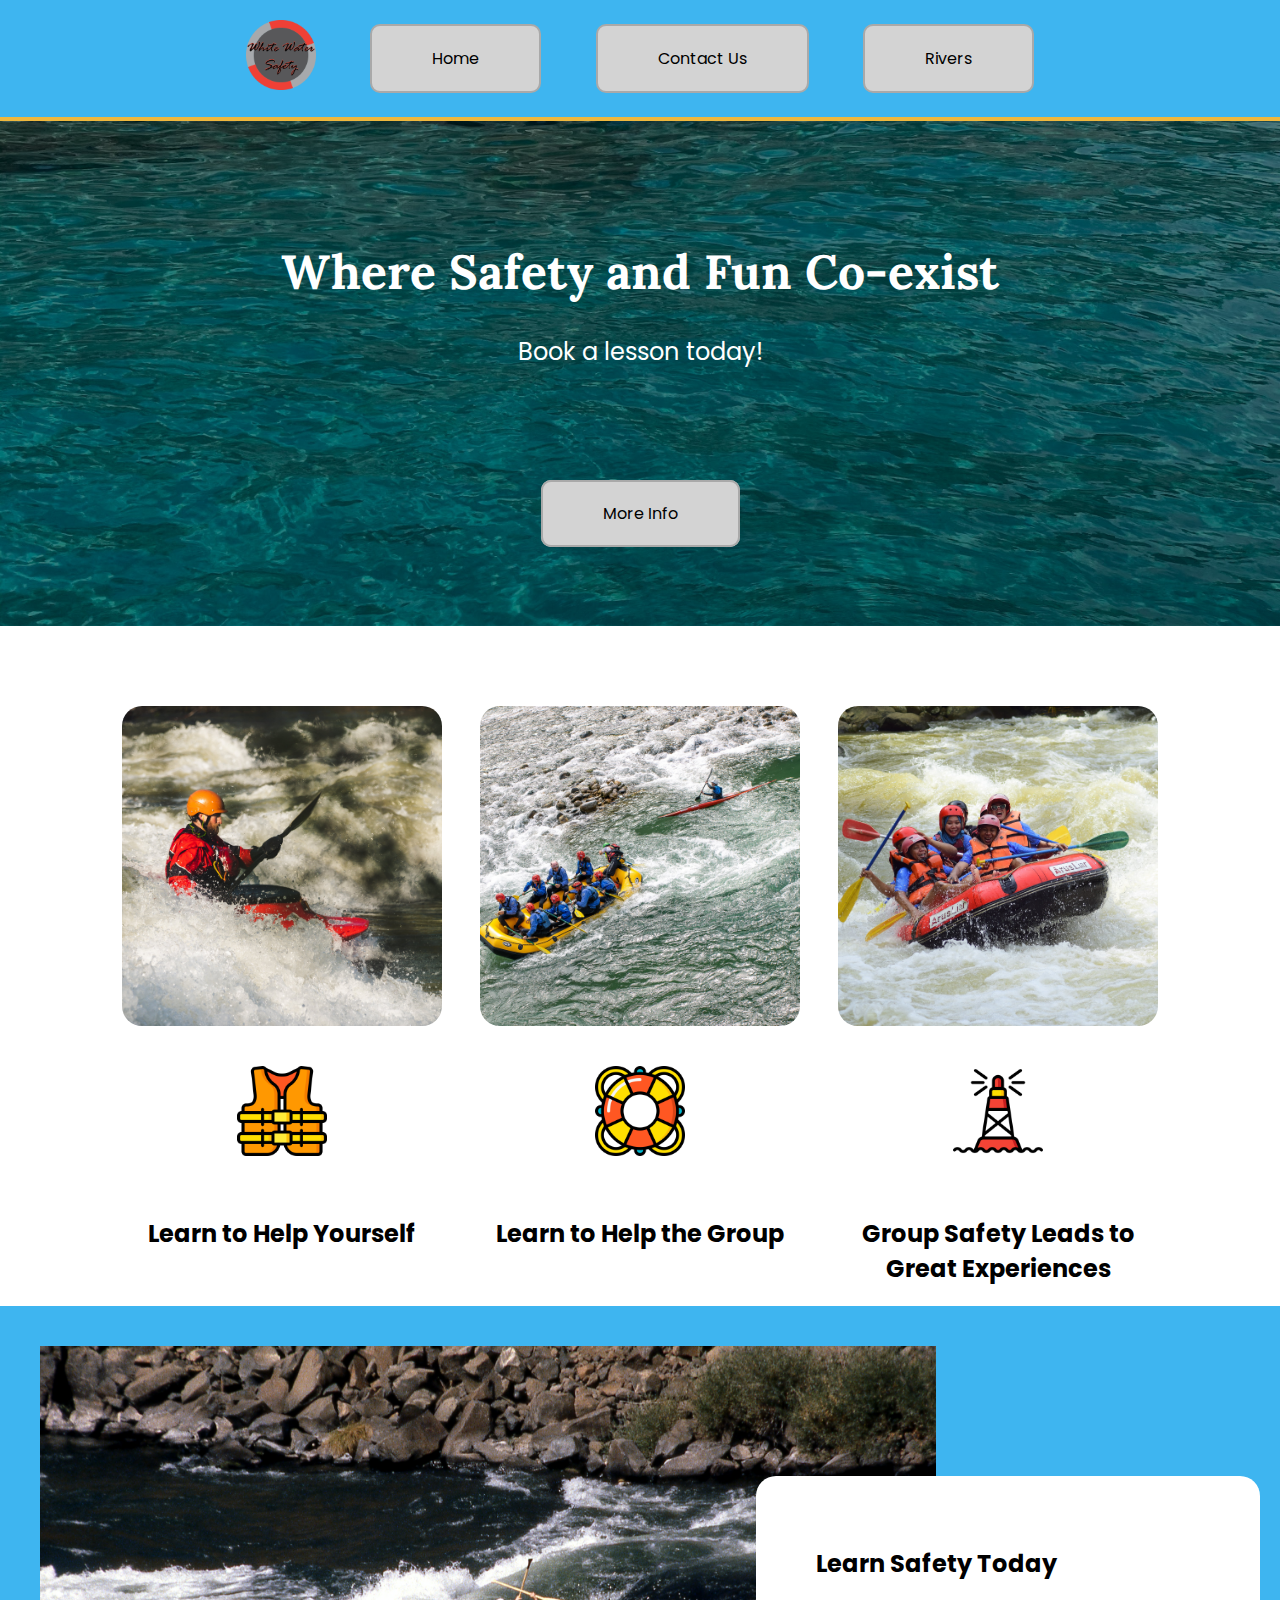
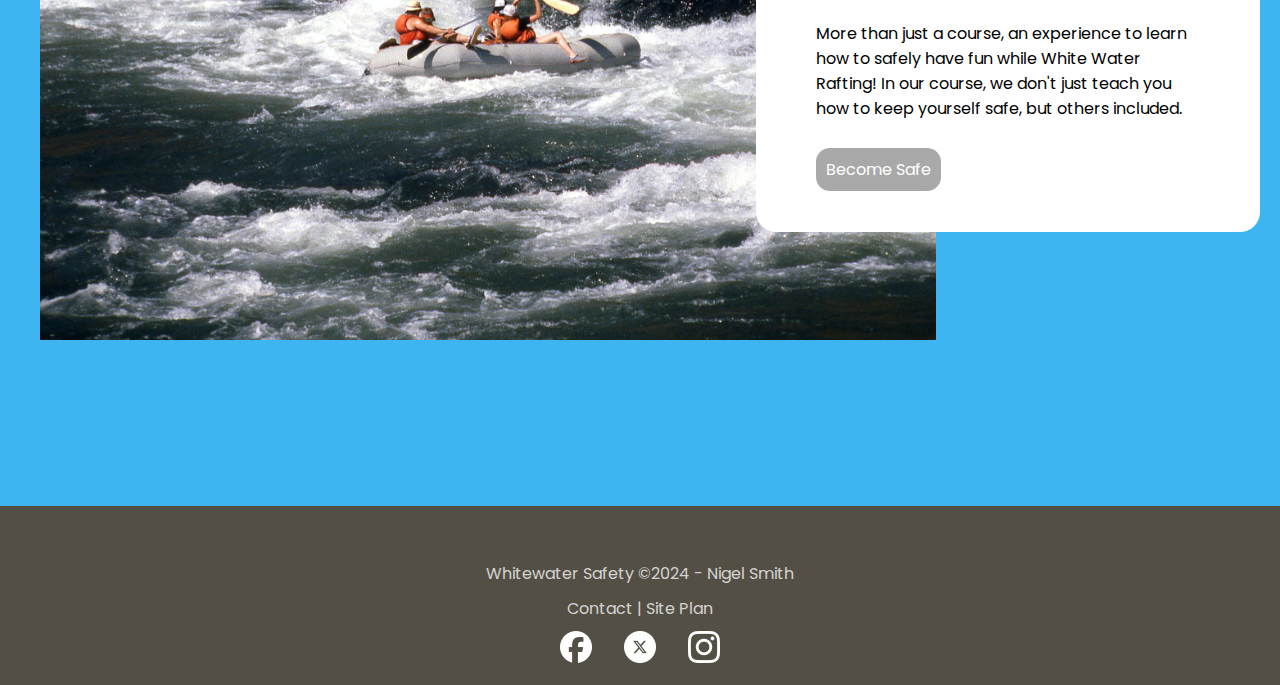
==== commit 1789b5ad: "big" ====
--- a/wwr/index.html
+++ b/wwr/index.html
@@ -8,16 +8,15 @@
     <link rel="preconnect" href="https://fonts.googleapis.com">
     <link rel="preconnect" href="https://fonts.gstatic.com" crossorigin>
     <link href="https://fonts.googleapis.com/css2?family=Bebas+Neue&family=Lora:ital,wght@0,400;0,500;0,600;1,400;1,500;1,600&family=Poppins:ital,wght@0,300;0,400;0,600;1,300;1,400;1,600&display=swap" rel="stylesheet">  
-    <title>Whitewater Rafting Safety | Home</title>
+    <title>Home | Whitewater Rafting Safety</title>
 </head>
 <body>
     <header>
         <nav>
             <a href="#"><img class="logo-img" src="img/wws-logo.png" alt="cover image of rafting"></a>  
             <a href="#" class="button">Home</a>
-            <a href="#" class="button">Lorem</a>
-            <a href="#" class="button">Ipsum</a>
-            <a href="#" class="button">Dolar</a>
+            <a href="contactus.html" class="button">Contact Us</a>
+            <a href="rivers.html" class="button">Rivers</a>
         </nav>
     </header>
     <div class="content">
--- a/wwr/styles/main.css
+++ b/wwr/styles/main.css
@@ -5,6 +5,7 @@
 html, body {
     margin: 0;
     background-color: #746F64;
+    font-family: 'Poppins', sans-serif;
 }
 
 
@@ -177,6 +178,7 @@
     margin-top: 0;
     padding-top: 40px;
 
+
 }
 
 footer a, footer p {
@@ -194,6 +196,13 @@
 
 }
 
+hr.contact {
+    margin: auto;
+    padding-bottom: 100px;
+    width: 50%;
+    border: none;   
+}
+
 .social img {
     width: 32px;
     padding: 0 16px;
@@ -210,4 +219,75 @@
     flex-direction: column;
     padding: 10px 40px;
     align-items: center;
-}+}
+
+form {
+    /* Center the form on the page */
+    margin: 0 auto 80px auto;
+    width: 400px;
+    /* Form outline */
+    padding: 1em;
+    border: 1px solid #ccc;
+    border-radius: 1em;
+  }
+  
+  ul {
+    list-style: none;
+    padding: 0;
+    margin: 0;
+  }
+  
+  form li + li {
+    margin-top: 1em;
+  }
+  
+  label {
+    /* Uniform size & alignment */
+    display: inline-block;
+    width: 90px;
+    text-align: right;
+  }
+  
+  input,
+  textarea {
+    /* To make sure that all text fields have the same font settings
+       By default, textareas have a monospace font */
+    font: 1em sans-serif;
+  
+    /* Uniform text field size */
+    width: 300px;
+    box-sizing: border-box;
+  
+    /* Match form field borders */
+    border: 1px solid #999;
+  }
+  
+  input:focus,
+  textarea:focus {
+    /* Additional highlight for focused elements */
+    border-color: #000;
+  }
+  
+  textarea {
+    /* Align multiline text fields with their labels */
+    vertical-align: top;
+  
+    /* Provide space to type some text */
+    height: 5em;
+  }
+  
+  .button {
+    /* Align buttons with the text fields */
+
+    padding-left: 90px; /* same size as the label elements */
+  }
+  
+  button {
+    /* This extra margin represent roughly the same space as the space
+       between the labels and their text fields */
+    margin-left: 0.5em;
+    background: #3EB5F0;
+    color: white;
+    border-radius: 1em;
+    cursor: pointer;
+  }